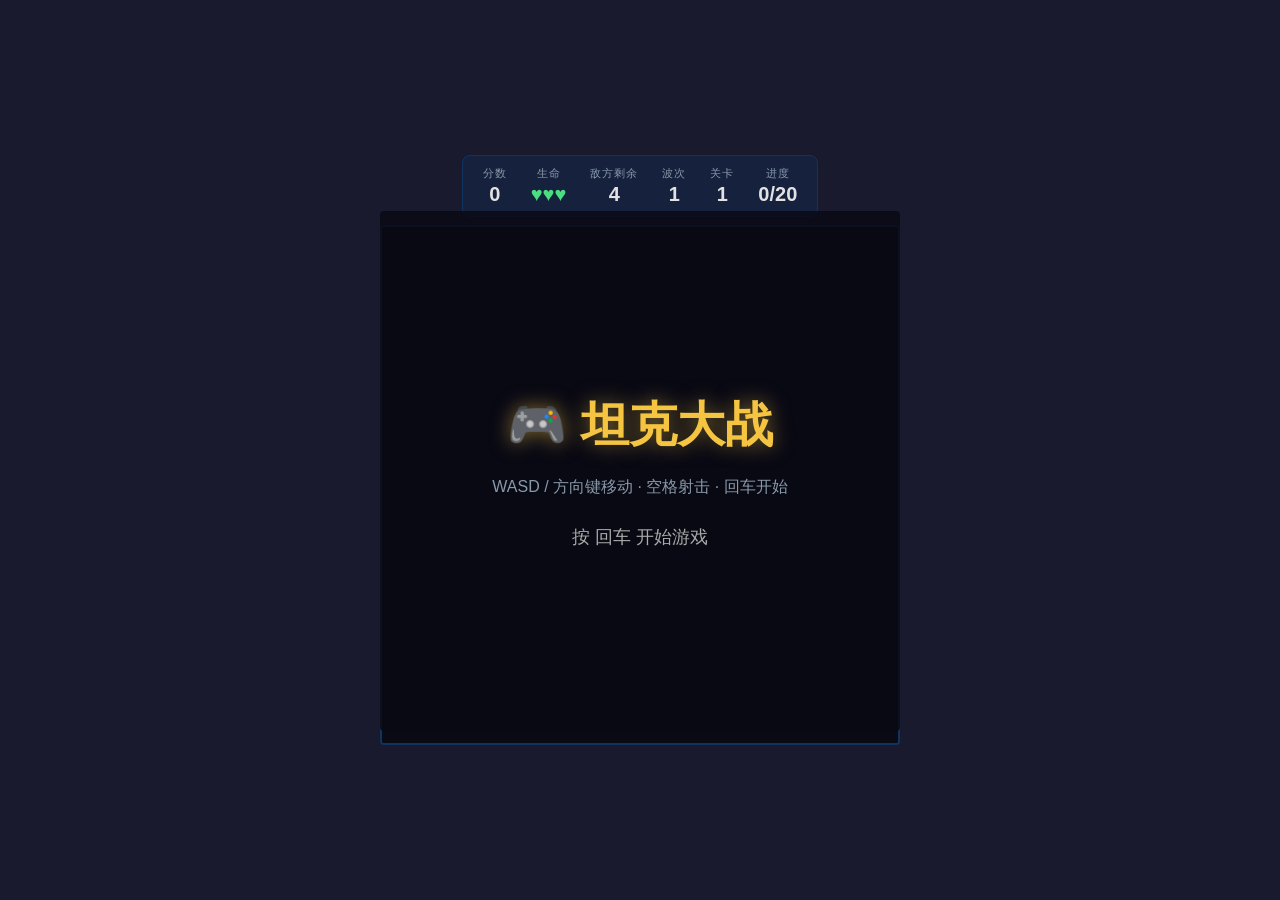
==== tank_game.html @ c36663e9 "v1.69 添加AI调试日志" ====
<!DOCTYPE html>
<html lang="zh-CN">
<head>
  <meta charset="UTF-8">
  <meta name="viewport" content="width=device-width, initial-scale=1.0">
  <title>坦克大战</title>
  <style>
/* ==================== 全局样式 ==================== */
* {
  margin: 0;
  padding: 0;
  box-sizing: border-box;
}

body {
  background: #1a1a2e;
  display: flex;
  justify-content: center;
  align-items: center;
  min-height: 100vh;
  font-family: 'Segoe UI', sans-serif;
  color: #eee;
}

#game-container {
  position: relative;
  display: flex;
  flex-direction: column;
  align-items: center;
  gap: 8px;
}

/* ==================== HUD ==================== */
#hud {
  display: flex;
  gap: 24px;
  padding: 10px 20px;
  background: #16213e;
  border-radius: 8px;
  border: 1px solid #0f3460;
}

.hud-item {
  display: flex;
  flex-direction: column;
  align-items: center;
  gap: 2px;
}

.hud-label {
  font-size: 11px;
  color: #8899aa;
  text-transform: uppercase;
  letter-spacing: 1px;
}

.hud-value {
  font-size: 20px;
  font-weight: bold;
  color: #e2e2e2;
}

.lives-green { color: #4ade80; }
.lives-red { color: #f87171; }

/* ==================== Canvas ==================== */
#gameCanvas {
  border: 2px solid #0f3460;
  border-radius: 4px;
  background: #0a0a14;
  display: block;
  width: 520px;
  height: 520px;
}

/* ==================== 覆盖层 ==================== */
.overlay {
  position: absolute;
  top: 56px; /* HUD 高度 */
  left: 0;
  width: 520px;
  height: 520px;
  display: flex;
  justify-content: center;
  align-items: center;
  background: rgba(10, 10, 20, 0.85);
  border-radius: 4px;
  z-index: 10;
}

.overlay.hidden {
  display: none;
}

.overlay-content {
  text-align: center;
}

#overlay-title {
  font-size: 48px;
  margin-bottom: 16px;
  color: #f5c542;
  text-shadow: 0 0 20px rgba(245, 197, 66, 0.5);
}

#overlay-subtitle {
  font-size: 16px;
  color: #8899aa;
  margin-bottom: 24px;
  line-height: 1.8;
}

.hint-text {
  font-size: 18px;
  color: #aaa;
  animation: blink 1s infinite;
}

@keyframes blink {
  0%, 100% { opacity: 1; }
  50% { opacity: 0.3; }
}

.kbd {
  display: inline-block;
  padding: 2px 8px;
  background: #0f3460;
  border: 1px solid #1a5276;
  border-radius: 4px;
  font-family: monospace;
  font-size: 14px;
  color: #f5c542;
}

.final-score {
  font-size: 28px;
  color: #4ade80;
  margin-top: 16px;
}

/* ==================== 移动端触控按钮 ==================== */
#touch-controls {
  display: none;  /* 默认隐藏，JS检测移动端后显示 */
  width: 100%;
  max-width: 520px;
  padding: 12px 0;
  gap: 20px;
  justify-content: space-between;
  align-items: center;
}

/* 方向键区域 */
.dpad {
  display: grid;
  grid-template-columns: repeat(3, 52px);
  grid-template-rows: repeat(3, 52px);
  gap: 4px;
}

.dpad-btn {
  width: 52px;
  height: 52px;
  background: rgba(255,255,255,0.12);
  border: 2px solid rgba(255,255,255,0.25);
  border-radius: 12px;
  color: #eee;
  font-size: 22px;
  display: flex;
  align-items: center;
  justify-content: center;
  cursor: pointer;
  user-select: none;
  -webkit-user-select: none;
  touch-action: none;
  transition: background 0.1s;
}

.dpad-btn:active, .dpad-btn.active {
  background: rgba(245,197,66,0.4);
  border-color: #f5c542;
}

.dpad-empty { visibility: hidden; }

/* 射击按钮 */
.fire-btn {
  width: 80px;
  height: 80px;
  background: rgba(239,68,68,0.3);
  border: 2px solid rgba(239,68,68,0.6);
  border-radius: 50%;
  color: #f87171;
  font-size: 16px;
  font-weight: bold;
  display: flex;
  align-items: center;
  justify-content: center;
  cursor: pointer;
  user-select: none;
  -webkit-user-select: none;
  touch-action: none;
  transition: background 0.1s;
}

.fire-btn:active, .fire-btn.active {
  background: rgba(239,68,68,0.6);
  border-color: #ef4444;
}

/* 手机端显示 */
@media (max-width: 768px), (pointer: coarse) {
  #touch-controls {
    display: flex;
  }
  #gameCanvas {
    width: 100vw;
    height: auto;
    max-height: 60vh;
  }
  .overlay {
    width: 100vw;
    height: 60vh;
    top: 56px;
  }
}

  </style>
</head>
<body>
<!DOCTYPE html>
<html lang="zh-CN">
<head>
  <meta charset="UTF-8">
  <meta name="viewport" content="width=device-width, initial-scale=1.0">
  <title>坦克大战</title>
  
</head>
<body>
  <!-- 游戏主容器 -->
  <div id="game-container">
    <!-- 顶部 HUD -->
    <div id="hud">
      <div class="hud-item">
        <span class="hud-label">分数</span>
        <span id="score-display" class="hud-value">0</span>
      </div>
      <div class="hud-item">
        <span class="hud-label">生命</span>
        <span id="lives-display" class="hud-value lives-green">♥♥♥</span>
      </div>
      <div class="hud-item">
        <span class="hud-label">敌方剩余</span>
        <span id="enemies-display" class="hud-value">4</span>
      </div>
      <div class="hud-item">
        <span class="hud-label">波次</span>
        <span id="wave-display" class="hud-value">1</span>
      </div>
      <div class="hud-item">
        <span class="hud-label">关卡</span>
        <span id="level-display" class="hud-value">1</span>
      </div>
      <div class="hud-item">
        <span class="hud-label">进度</span>
        <span id="progress-display" class="hud-value">0/20</span>
      </div>
    </div>
    <!-- Canvas 画布 -->
    <canvas id="gameCanvas" width="520" height="520"></canvas>
    <!-- 移动端触控面板 -->
    <div id="touch-controls">
      <!-- 方向键 -->
      <div class="dpad">
        <div class="dpad-empty"></div>
        <button class="dpad-btn" data-key="ArrowUp">▲</button>
        <div class="dpad-empty"></div>
        <button class="dpad-btn" data-key="ArrowLeft">◀</button>
        <div class="dpad-empty"></div>
        <button class="dpad-btn" data-key="ArrowRight">▶</button>
        <div class="dpad-empty"></div>
        <button class="dpad-btn" data-key="ArrowDown">▼</button>
        <div class="dpad-empty"></div>
      </div>
      <!-- 射击按钮 -->
      <button class="fire-btn" data-key="Space">射击</button>
    </div>
    <!-- 覆盖层：开始界面 / 游戏结束 -->
    <div id="overlay" class="overlay">
      <div id="overlay-content" class="overlay-content">
        <h1 id="overlay-title">🎮 坦克大战</h1>
        <p id="overlay-subtitle">WASD / 方向键移动 · 空格射击 · 回车开始</p>
        <p id="overlay-hint" class="hint-text">按 <kbd>回车</kbd> 开始游戏</p>
        <p id="overlay-score" class="final-score" style="display:none;"></p>
      </div>
    </div>
  </div>
  
</body>
</html>
  <script>
// ============================================================
//  坦克大战 - 核心游戏逻辑 (main.js)
//  技术栈: HTML5 Canvas + 原生 ES6+ JavaScript (无第三方依赖)
// ============================================================

// ─── 工具函数 ──────────────────────────────────────────────

/** AABB 轴对齐包围盒碰撞检测 */
function aabb(a, b) {
  return a.x < b.x + b.w && a.x + a.w > b.x &&
         a.y < b.y + b.h && a.y + a.h > b.y;
}

/** 创建矩形对象 */
function rect(x, y, w, h) {
  return { x, y, w, h };
}

/** 随机整数 [min, max] */
function randInt(min, max) {
  return Math.floor(Math.random() * (max - min + 1)) + min;
}

/** 随机方向 */
function randDir() {
  const dirs = ['up', 'down', 'left', 'right'];
  return dirs[randInt(0, dirs.length - 1)];
}

/** 格子对齐：将坐标对齐到最近的格子边界（±TILE/2 范围内） */
function snapToGrid(pos) {
  return Math.round(pos / TILE) * TILE;
}

/** 判断坦克是否已接近格子边界（允许转向） */
function isAligned(tank) {
  const margin = 8; // 像素容差
  const cx = tank.x + tank.w / 2;
  const cy = tank.y + tank.h / 2;
  const gx = snapToGrid(cx);
  const gy = snapToGrid(cy);
  return Math.abs(cx - gx) < margin && Math.abs(cy - gy) < margin;
}

/** 方向转 dx/dy */
function dirToVec(dir) {
  switch (dir) {
    case 'up':    return { dx: 0,  dy: -1 };
    case 'down':  return { dx: 0,  dy: 1  };
    case 'left':  return { dx: -1, dy: 0  };
    case 'right': return { dx: 1,  dy: 0  };
  }
}

// ─── 地图配置 ──────────────────────────────────────────────

const TILE = 40;           // 格子像素大小
const COLS = 13;            // 列数（13格）
const ROWS = 13;            // 行数（13格）
const CW = COLS * TILE;     // 520px
const CH = ROWS * TILE;     // 520px
const PLAYER_SPEED = 2;
const BULLET_SPEED = 6;
const ENEMY_SPEED = 1;

// 敌方坦克类型配置
const ENEMY_TYPES = {
  LIGHT: { name: 'light', color: '#f0f0f0', speed: ENEMY_SPEED, hp: 1, score: 100, fireRate: 1500 },
  ARMOR: { name: 'armor', color: '#a0a0a0', speed: ENEMY_SPEED * 1.5, hp: 1, score: 200, fireRate: 1500 },
  SPEED: { name: 'speed', color: '#87ceeb', speed: ENEMY_SPEED * 0.7, hp: 1, score: 300, fireRate: 1000 },
  HEAVY: { name: 'heavy', color: '#90EE90', speed: ENEMY_SPEED, hp: 4, score: 400, fireRate: 2000 },
};

// AI状态枚举
const AI_STATE = {
  PATROL: 'patrol',    // 巡逻：随机移动
  CHASE: 'CHASE',     // 追击：朝玩家移动
  SHOOT: 'shoot',      // 射击：朝向玩家开火
  STUCK: 'stuck',      // 卡住：尝试换方向
};

// 索敌距离（像素）
const DETECTION_RANGE = 250;
// 射击距离
const SHOOT_RANGE = 200;

// 地形类型
const T = {
  EMPTY: 0,   // 空地
  BRICK: 1,   // 砖墙（可破坏）
  STEEL: 2,   // 钢板（不可破坏）
  GRASS: 3,   // 草丛（遮挡显示，可通过）
  RIVER: 4,   // 河流（坦克不能通过，子弹能通过）
  ICE: 5,     // 雪地（打滑，坦克移动方向随机偏移）
  BASE: 6,    // 基地老鹰
};

// 预设关卡（13×13）
const LEVELS = [
  // Level 1 - 对称迷宫
  [
    [0,0,0,0,0,0,0,0,0,0,0,0,0],
    [0,1,1,0,1,1,0,1,1,0,1,1,0],
    [0,1,1,0,1,1,0,1,1,0,1,1,0],
    [0,0,0,0,0,0,0,0,0,0,0,0,0],
    [0,1,0,2,2,0,0,0,2,2,0,1,0],
    [0,1,0,2,2,0,0,0,2,2,0,1,0],
    [0,0,0,0,0,0,0,0,0,0,0,0,0],
    [0,1,1,0,1,1,0,1,1,0,1,1,0],
    [0,1,1,0,1,1,0,1,1,0,1,1,0],
    [0,0,0,0,0,0,0,0,0,0,0,0,0],
    [0,1,0,1,1,0,0,0,1,1,0,1,0],
    [0,1,0,1,1,1,6,1,1,1,0,1,0],
    [0,0,0,0,0,0,0,0,0,0,0,0,0],
  ],
  // Level 2 - 雪地战场
  [
    [0,0,0,0,0,0,0,0,0,0,0,0,0],
    [0,5,5,0,1,1,0,1,1,0,5,5,0],
    [0,5,5,0,1,1,0,1,1,0,5,5,0],
    [0,0,0,0,0,0,0,0,0,0,0,0,0],
    [0,1,0,2,0,1,0,1,0,2,0,1,0],
    [0,1,0,2,0,1,0,1,0,2,0,1,0],
    [0,0,0,0,0,0,0,0,0,0,0,0,0],
    [0,5,0,1,0,5,0,5,0,1,0,5,0],
    [0,5,0,1,0,5,0,5,0,1,0,5,0],
    [0,0,0,0,0,0,0,0,0,0,0,0,0],
    [0,1,1,0,1,1,0,1,1,0,1,1,0],
    [0,1,1,0,1,1,0,1,1,0,1,1,0],
    [0,0,0,0,0,0,6,0,0,0,0,0,0],
  ],
  // Level 3 - 钢铁堡垒
  [
    [0,0,0,0,0,0,0,0,0,0,0,0,0],
    [0,1,0,1,0,1,0,1,0,1,0,1,0],
    [0,1,0,1,0,1,0,1,0,1,0,1,0],
    [0,0,0,0,0,0,0,0,0,0,0,0,0],
    [0,2,0,0,0,2,0,2,0,0,0,2,0],
    [0,2,0,0,0,2,0,2,0,0,0,2,0],
    [0,0,0,0,0,0,0,0,0,0,0,0,0],
    [0,1,0,2,0,1,0,1,0,2,0,1,0],
    [0,1,0,2,0,1,0,1,0,2,0,1,0],
    [0,0,0,0,0,0,0,0,0,0,0,0,0],
    [0,2,0,0,0,2,0,2,0,0,0,2,0],
    [0,2,0,0,0,2,0,2,0,0,0,2,0],
    [0,0,0,0,0,0,6,0,0,0,0,0,0],
  ],
  // Level 4 - 冰河纵横
  [
    [0,0,0,0,0,0,0,0,0,0,0,0,0],
    [0,5,5,5,5,5,0,5,5,5,5,5,0],
    [0,5,5,5,5,5,0,5,5,5,5,5,0],
    [0,0,0,0,0,0,0,0,0,0,0,0,0],
    [0,1,0,1,0,1,0,1,0,1,0,1,0],
    [0,1,0,1,0,1,0,1,0,1,0,1,0],
    [0,0,0,0,0,0,0,0,0,0,0,0,0],
    [0,2,0,2,0,2,0,2,0,2,0,2,0],
    [0,2,0,2,0,2,0,2,0,2,0,2,0],
    [0,0,0,0,0,0,0,0,0,0,0,0,0],
    [0,5,0,5,0,5,0,5,0,5,0,5,0],
    [0,5,0,5,0,5,0,5,0,5,0,5,0],
    [0,0,0,0,0,0,6,0,0,0,0,0,0],
  ],
  // Level 5 - 混合攻防
  [
    [0,0,0,0,0,0,0,0,0,0,0,0,0],
    [0,1,1,0,1,1,0,1,1,0,1,1,0],
    [0,1,1,0,1,1,0,1,1,0,1,1,0],
    [0,0,0,0,0,0,0,0,0,0,0,0,0],
    [0,5,0,5,0,5,0,5,0,5,0,5,0],
    [0,5,0,5,0,5,0,5,0,5,0,5,0],
    [0,0,0,0,0,0,0,0,0,0,0,0,0],
    [0,2,2,0,2,2,0,2,2,0,2,2,0],
    [0,2,2,0,2,2,0,2,2,0,2,2,0],
    [0,0,0,0,0,0,0,0,0,0,0,0,0],
    [0,1,0,1,0,1,0,1,0,1,0,1,0],
    [0,1,0,1,0,1,0,1,0,1,0,1,0],
    [0,0,0,0,0,0,6,0,0,0,0,0,0],
  ],
];

/** 精英怪类型配置 */
const ELITE_TYPES = {
  COMMANDER: { name: 'commander', color: '#ff4444', speed: ENEMY_SPEED * 0.8, hp: 8, score: 1000, fireRate: 800 },
  BOSS: { name: 'boss', color: '#aa0000', speed: ENEMY_SPEED * 0.5, hp: 20, score: 5000, fireRate: 500 },
};

/** 奖励选项 */
const REWARD_OPTIONS = [
  { type: 'STAR', label: '⚡ 火力升级', desc: '子弹穿透+1' },
  { type: 'HELMET', label: '🛡️ 无敌10秒', desc: '完全免疫伤害' },
  { type: 'LIFE', label: '❤️ 额外生命', desc: '+1生命上限' },
  { type: 'SHIELD', label: '🔰 护盾20秒', desc: '受到伤害减半' },
  { type: 'BOMB', label: '💣 清屏炸弹', desc: '消灭所有敌人' },
  { type: 'SPEED', label: '🏃 速度提升', desc: '移动速度+30%' },
];

/** 加载指定关卡数据 */
function loadLevel(levelIndex) {
  const levelData = LEVELS[levelIndex % LEVELS.length];
  const data = [];
  for (let r = 0; r < ROWS; r++) {
    data[r] = [...levelData[r]]; // 深拷贝
  }
  return data;
}

// ─── 实体基类 ──────────────────────────────────────────────

class Entity {
  constructor(x, y, w, h) {
    this.x = x;
    this.y = y;
    this.w = w;
    this.h = h;
    this.active = true;
  }

  rect() { return rect(this.x, this.y, this.w, this.h); }
}

// ─── 子弹类 ────────────────────────────────────────────────

class Bullet extends Entity {
  constructor(x, y, dir, owner, power = 1) {
    super(x, y, 8, 8);
    this.dir = dir;
    this.owner = owner; // 'player' | 'enemy'
    this.power = power; // 1=普通，3=可打钢板
    this.vx = dirToVec(dir).dx * BULLET_SPEED;
    this.vy = dirToVec(dir).dy * BULLET_SPEED;
  }

  update() {
    this.x += this.vx;
    this.y += this.vy;
    // 边界检测
    if (this.x < 0 || this.x + this.w > CW ||
        this.y < 0 || this.y + this.h > CH) {
      this.active = false;
    }
  }

  draw(ctx) {
    ctx.fillStyle = this.owner === 'player' ? '#f5c542' : '#f87171';
    ctx.beginPath();
    ctx.arc(this.x + this.w / 2, this.y + this.h / 2, this.w / 2, 0, Math.PI * 2);
    ctx.fill();
  }
}

// ─── 爆炸特效 ──────────────────────────────────────────────

class Explosion extends Entity {
  constructor(x, y, isBig = false) {
    const r = isBig ? 30 : 20; // 爆炸半径
    super(x - r, y - r, r * 2, r * 2); // 以坦克中心点为中心
    this.cx = x; // 爆炸中心点
    this.cy = y;
    this.timer = 0;
    this.maxTime = isBig ? 500 : 350; // 缩短爆炸时间
    this.isBig = isBig;

    // 生成多层冲击波
    const ringCount = isBig ? 4 : 2;
    this.rings = [];
    for (let i = 0; i < ringCount; i++) {
      this.rings.push({
        delay: i * 50,
        maxRadius: isBig ? (25 + i * 12) : (15 + i * 8)
      });
    }

    // 生成碎片粒子（减少数量）
    const particleCount = isBig ? 16 : 8;
    this.particles = [];
    for (let i = 0; i < particleCount; i++) {
      const angle = (Math.PI * 2 / particleCount) * i + Math.random() * 0.5;
      const speed = (isBig ? 2 : 1.2) + Math.random() * 1.5;
      this.particles.push({
        vx: Math.cos(angle) * speed,
        vy: Math.sin(angle) * speed,
        size: (isBig ? 3 : 2) + Math.random() * 3,
        life: (isBig ? 350 : 250) + Math.random() * 150
      });
    }

    // 烟雾粒子（减少）
    this.smoke = [];
    for (let i = 0; i < (isBig ? 5 : 3); i++) {
      const angle = Math.random() * Math.PI * 2;
      this.smoke.push({
        vx: Math.cos(angle) * 0.4,
        vy: Math.sin(angle) * 0.4 - 0.2,
        size: 5 + Math.random() * 5,
        life: 400 + Math.random() * 150
      });
    }
  }

  update(dt) {
    this.timer += dt;
    if (this.timer >= this.maxTime) this.active = false;
    // 更新粒子位置
    for (const p of this.particles) {
      p.life -= dt;
      p.x = (p.x || 0) + p.vx;
      p.y = (p.y || 0) + p.vy;
      p.vx *= 0.96;
      p.vy *= 0.96;
    }
    // 更新烟雾
    for (const s of this.smoke) {
      s.life -= dt;
      s.x = (s.x || 0) + s.vx;
      s.y = (s.y || 0) + s.vy;
    }
  }

  draw(ctx) {
    const progress = this.timer / this.maxTime;
    const cx = this.cx; // 爆炸中心点
    const cy = this.cy;
    ctx.save();

    // 绘制冲击波
    for (const ring of this.rings) {
      const ringProgress = Math.max(0, (this.timer - ring.delay) / (this.maxTime * 0.6));
      if (ringProgress <= 0) continue;
      const radius = ring.maxRadius * ringProgress;
      const alpha = (1 - ringProgress) * 0.8;
      ctx.globalAlpha = alpha;
      ctx.strokeStyle = '#f5c542';
      ctx.lineWidth = 4 * (1 - ringProgress);
      ctx.shadowColor = '#f5c542';
      ctx.shadowBlur = 10;
      ctx.beginPath();
      ctx.arc(cx, cy, radius, 0, Math.PI * 2);
      ctx.stroke();
    }

    // 绘制中心火球
    const fireRadius = (this.isBig ? 20 : 14) * (1 - progress * 0.3);
    ctx.globalAlpha = 1 - progress;
    ctx.shadowColor = '#ef4444';
    ctx.shadowBlur = 15;
    ctx.fillStyle = '#f5c542';
    ctx.beginPath();
    ctx.arc(cx, cy, fireRadius, 0, Math.PI * 2);
    ctx.fill();
    ctx.fillStyle = '#ef4444';
    ctx.beginPath();
    ctx.arc(cx, cy, fireRadius * 0.7, 0, Math.PI * 2);
    ctx.fill();
    ctx.fillStyle = '#fff';
    ctx.beginPath();
    ctx.arc(cx, cy, fireRadius * 0.3, 0, Math.PI * 2);
    ctx.fill();

    // 绘制碎片粒子
    ctx.globalAlpha = 1;
    ctx.shadowBlur = 0;
    for (const p of this.particles) {
      if (p.life <= 0) continue;
      const px = cx + p.x;
      const py = cy + p.y;
      const alpha = Math.min(1, p.life / 200);
      ctx.globalAlpha = alpha;
      ctx.fillStyle = Math.random() > 0.5 ? '#f5c542' : '#ef4444';
      ctx.fillRect(px - p.size / 2, py - p.size / 2, p.size, p.size);
    }

    // 绘制烟雾
    ctx.globalAlpha = 1;
    for (const s of this.smoke) {
      if (s.life <= 0) continue;
      const sx = cx + s.x;
      const sy = cy + s.y;
      const alpha = Math.min(0.4, s.life / 400);
      ctx.globalAlpha = alpha;
      ctx.fillStyle = '#555';
      ctx.beginPath();
      ctx.arc(sx, sy, s.size, 0, Math.PI * 2);
      ctx.fill();
    }

    ctx.restore();
  }
}

// ─── 浮动文字 ──────────────────────────────────────────────

class FloatingText {
  constructor(x, y, text, color = '#f5c542') {
    this.x = x;
    this.y = y;
    this.text = text;
    this.color = color;
    this.timer = 0;
    this.maxTime = 1000; // 1秒
    this.active = true;
  }

  update(dt) {
    this.timer += dt;
    this.y -= 0.5; // 向上漂浮
    if (this.timer >= this.maxTime) this.active = false;
  }

  draw(ctx) {
    const alpha = Math.max(0, 1 - this.timer / this.maxTime);
    ctx.save();
    ctx.globalAlpha = alpha;
    ctx.fillStyle = this.color;
    ctx.font = 'bold 16px sans-serif';
    ctx.textAlign = 'center';
    ctx.fillText(this.text, this.x, this.y);
    ctx.restore();
  }
}

// ─── 道具类 ────────────────────────────────────────────────

class PowerUp extends Entity {
  constructor(x, y, kind) {
    super(x, y, 32, 32);
    this.kind = kind; // 'STAR' | 'HELMET' | 'SHOVEL' | 'BOMB' | 'TIMER' | 'LIFE'
    this.bobTimer = 0;
  }

  update(dt) {
    this.bobTimer += dt;
  }

  draw(ctx) {
    const cx = this.x + this.w / 2;
    const cy = this.y + this.h / 2 + Math.sin(this.bobTimer * 0.005) * 3;
    ctx.save();
    // 发光效果
    ctx.shadowColor = '#f5c542';
    ctx.shadowBlur = 10;
    // 背景圆
    ctx.fillStyle = '#1a1a2e';
    ctx.beginPath();
    ctx.arc(cx, cy, 16, 0, Math.PI * 2);
    ctx.fill();
    // 图标
    ctx.font = '20px serif';
    ctx.textAlign = 'center';
    ctx.textBaseline = 'middle';
    const icons = { STAR: '⭐', HELMET: '🛡️', SHOVEL: '🔧', BOMB: '💣', TIMER: '⏱️', LIFE: '♥️' };
    ctx.fillText(icons[this.kind] || '?', cx, cy);
    ctx.restore();
  }
}

// ─── 坦克基类 ──────────────────────────────────────────────

class Tank extends Entity {
  constructor(x, y, dir, color) {
    super(x, y, 36, 36);
    this.dir = dir;
    this.color = color;
    this.speed = PLAYER_SPEED;
    this.bulletCooldown = 0;
    this.fireRate = 400; // ms，每0.4秒可发射一次
    // 复活闪烁动画
    this.respawnAnim = 0;    // 动画计时器
    this.isRespawning = false; // 是否处于复活状态
    // 血条
    this.maxHp = 1;
    this.hp = 1;
  }

  /** 开始复活动画 */
  startRespawnAnim(duration = 800) {
    this.isRespawning = true;
    this.respawnAnim = 0;
    this.respawnDuration = duration;
  }

  move(dx, dy, mapSolids = [], otherTanks = []) {
    const prevX = this.x;
    const prevY = this.y;

    // 1. 边界限制
    const clampedX = Math.max(0, Math.min(prevX + dx, CW - this.w));
    const clampedY = Math.max(0, Math.min(prevY + dy, CH - this.h));

    // 2. 分轴独立检测碰撞，允许沿墙滑动
    // 先尝试移动X轴
    const testRectX = { x: clampedX, y: prevY, w: this.w, h: this.h };
    const hitWallX = mapSolids.some(s => aabb(testRectX, s));
    let finalX = hitWallX ? prevX : clampedX;

    // 再尝试移动Y轴（使用已确定的finalX）
    const testRectY = { x: finalX, y: clampedY, w: this.w, h: this.h };
    const hitWallY = mapSolids.some(s => aabb(testRectY, s));
    let finalY = hitWallY ? prevY : clampedY;

    // 3. 坦克间碰撞（分轴独立）
    for (const t of otherTanks) {
      if (t === this || !t.active) continue;
      const tr = t.rect();
      // X轴碰撞
      const testTX = { x: clampedX, y: prevY, w: this.w, h: this.h };
      if (aabb(testTX, tr)) finalX = prevX;
      // Y轴碰撞
      const testTY = { x: finalX, y: clampedY, w: this.w, h: this.h };
      if (aabb(testTY, tr)) finalY = prevY;
    }

    this.x = finalX;
    this.y = finalY;
  }

  /**
   * 发射子弹
   * @param {number} power - 子弹穿透力（1=普通，>=3=可破钢板）
   * @returns {Bullet|null} 子弹对象或null（冷却中）
   */
  shoot(power = 1) {
    if (this.bulletCooldown > 0) return null;
    this.bulletCooldown = this.fireRate;
    const vec = dirToVec(this.dir);
    const bx = this.x + this.w / 2 - 4;
    const by = this.y + this.h / 2 - 4;
    // 子弹从炮口偏移处生成
    return new Bullet(bx + vec.dx * 22, by + vec.dy * 22, this.dir, this instanceof PlayerTank ? 'player' : 'enemy', power);
  }

  /**
   * 绘制2.5D风格坦克
   * 使用渐变、阴影和侧面板营造立体感
   */
  draw(ctx) {
    const cx = this.x + this.w / 2;
    const cy = this.y + this.h / 2;

    ctx.save();
    ctx.translate(cx, cy);

    // 复活闪烁效果 - 黑白交替闪烁
    if (this.isRespawning && this.respawnAnim < this.respawnDuration) {
      this.respawnAnim += 16; // 每帧约16ms
      const flashPhase = Math.sin(this.respawnAnim * 0.02);
      // 闪烁时覆盖白色/透明层
      ctx.fillStyle = flashPhase > 0 ? 'rgba(255,255,255,0.8)' : 'rgba(255,255,255,0.3)';
      ctx.beginPath();
      ctx.arc(0, 0, 22, 0, Math.PI * 2);
      ctx.fill();
    }

    // 闪烁红光坦克效果（第4、11、18辆）
    if (this.isFlashing) {
      const flash = Math.sin(Date.now() * 0.01) > 0;
      if (flash) {
        ctx.fillStyle = 'rgba(255, 0, 0, 0.5)';
        ctx.beginPath();
        ctx.arc(0, 0, 22, 0, Math.PI * 2);
        ctx.fill();
      }
    }

    // ── 阴影（地面投影，增强2.5D感）──────────────────────
    ctx.save();
    ctx.translate(4, 6); // 阴影偏移
    ctx.fillStyle = 'rgba(0,0,0,0.35)';
    ctx.fillRect(-this.w / 2, -this.h / 2, this.w, this.h);
    ctx.restore();

    // ── 旋转画布对齐行进方向 ──────────────────────────────
    const angle = { up: 0, down: Math.PI, left: -Math.PI / 2, right: Math.PI / 2 }[this.dir];
    ctx.rotate(angle);

    // ── 履带（左侧，深灰色带凹槽纹理）─────────────────────
    const trackGrad = ctx.createLinearGradient(-this.w / 2, 0, -this.w / 2 + 8, 0);
    trackGrad.addColorStop(0, '#333');
    trackGrad.addColorStop(0.5, '#555');
    trackGrad.addColorStop(1, '#333');
    ctx.fillStyle = trackGrad;
    ctx.fillRect(-this.w / 2, -this.h / 2, 8, this.h);
    // 履带纹路
    ctx.strokeStyle = '#222';
    ctx.lineWidth = 1;
    for (let i = -this.h / 2; i < this.h / 2; i += 6) {
      ctx.beginPath();
      ctx.moveTo(-this.w / 2, i);
      ctx.lineTo(-this.w / 2 + 8, i);
      ctx.stroke();
    }

    // 右侧履带
    ctx.fillStyle = trackGrad;
    ctx.fillRect(this.w / 2 - 8, -this.h / 2, 8, this.h);
    for (let i = -this.h / 2; i < this.h / 2; i += 6) {
      ctx.beginPath();
      ctx.moveTo(this.w / 2 - 8, i);
      ctx.lineTo(this.w / 2, i);
      ctx.stroke();
    }

    // ── 车身主体（带渐变立体效果）─────────────────────────
    const bodyGrad = ctx.createLinearGradient(-this.w / 2 + 4, 0, this.w / 2 - 4, 0);
    bodyGrad.addColorStop(0, this._darken(this.color, 0.6));
    bodyGrad.addColorStop(0.3, this.color);
    bodyGrad.addColorStop(0.7, this.color);
    bodyGrad.addColorStop(1, this._darken(this.color, 0.7));
    ctx.fillStyle = bodyGrad;
    ctx.fillRect(-this.w / 2 + 4, -this.h / 2 + 4, this.w - 8, this.h - 8);

    // 车身边缘高光（顶部）
    ctx.strokeStyle = this._lighten(this.color, 1.4);
    ctx.lineWidth = 1;
    ctx.strokeRect(-this.w / 2 + 5, -this.h / 2 + 5, this.w - 10, 3);

    // ── 炮塔（圆形，带渐变球面感）─────────────────────────
    const turretGrad = ctx.createRadialGradient(-3, -3, 1, 0, 0, 10);
    turretGrad.addColorStop(0, this._lighten(this.color, 1.3));
    turretGrad.addColorStop(0.6, this.color);
    turretGrad.addColorStop(1, this._darken(this.color, 0.6));
    ctx.fillStyle = turretGrad;
    ctx.beginPath();
    ctx.arc(0, 0, 10, 0, Math.PI * 2);
    ctx.fill();
    // 炮塔边缘
    ctx.strokeStyle = this._darken(this.color, 0.5);
    ctx.lineWidth = 1;
    ctx.stroke();

    // ── 炮管（圆柱形渐变，朝向行进方向）───────────────────
    const barrelLen = 20;
    const barrelGrad = ctx.createLinearGradient(0, -3, 0, 3);
    barrelGrad.addColorStop(0, '#999');
    barrelGrad.addColorStop(0.4, '#ccc');
    barrelGrad.addColorStop(1, '#777');
    ctx.fillStyle = barrelGrad;
    ctx.fillRect(-3, -this.h / 2 - 2, 6, barrelLen);
    // 炮口制退器
    ctx.fillStyle = '#666';
    ctx.fillRect(-4, -this.h / 2 - 2, 8, 4);

    ctx.restore();

    // 绘制血条（非玩家坦克显示HP）
    if (this.maxHp > 1) {
      const barWidth = this.w;
      const barHeight = 4;
      const barX = this.x;
      const barY = this.y - 8;
      const hpPercent = this.hp / this.maxHp;

      // 背景
      ctx.fillStyle = 'rgba(0,0,0,0.5)';
      ctx.fillRect(barX, barY, barWidth, barHeight);
      // HP
      ctx.fillStyle = hpPercent > 0.5 ? '#4ade80' : hpPercent > 0.25 ? '#f59e0b' : '#ef4444';
      ctx.fillRect(barX, barY, barWidth * hpPercent, barHeight);
      // 边框
      ctx.strokeStyle = '#333';
      ctx.lineWidth = 1;
      ctx.strokeRect(barX, barY, barWidth, barHeight);
    }
  }

  /** 加深颜色（用于阴影侧） */
  _darken(hex, factor) {
    const r = Math.max(0, Math.round(parseInt(hex.slice(1, 3), 16) * factor));
    const g = Math.max(0, Math.round(parseInt(hex.slice(3, 5), 16) * factor));
    const b = Math.max(0, Math.round(parseInt(hex.slice(5, 7), 16) * factor));
    return `rgb(${r},${g},${b})`;
  }

  /** 提亮颜色（用于高光） */
  _lighten(hex, factor) {
    const r = Math.min(255, Math.round(parseInt(hex.slice(1, 3), 16) * factor));
    const g = Math.min(255, Math.round(parseInt(hex.slice(3, 5), 16) * factor));
    const b = Math.min(255, Math.round(parseInt(hex.slice(5, 7), 16) * factor));
    return `rgb(${r},${g},${b})`;
  }
}

// ─── 玩家坦克 ──────────────────────────────────────────────

class PlayerTank extends Tank {
  constructor(x, y) {
    super(x, y, 'up', '#4ade80');
    this.lives = 3;
    this.fireLevel = 0; // 火力等级 0-3（rename from level to avoid conflict with Game.level）
    this.invincible = false;
    this.invincibleTime = 0;
    this.shielded = false; // 铲子护盾
    this.shieldTime = 0;
    this.frozen = false; // 被秒表冻结
    this.frozenTime = 0;
  }

  /**
   * 更新玩家状态
   * @param {Object} keys - 键盘状态
   * @param {GameMap} gameMap - 地图对象（含所有瓦片类型）
   * @returns {Bullet|null} 发射的子弹
   */
  update(keys, gameMap, otherTanks = []) {
    let dx = 0, dy = 0;
    // 构建固墙体列表（用于对齐检查和碰撞检测）
    const mapSolids = [...gameMap.bricks, ...gameMap.steels, ...gameMap.rivers, gameMap.base].filter(Boolean);

    // 格子对齐：切换方向轴时自动吸附到最近的格子线
    const wantsVertical = keys['ArrowUp'] || keys['KeyW'] || keys['ArrowDown'] || keys['KeyS'];
    const wantsHorizontal = keys['ArrowLeft'] || keys['KeyA'] || keys['ArrowRight'] || keys['KeyD'];
    const isVerticalDir = this.dir === 'up' || this.dir === 'down';
    const isHorizontalDir = this.dir === 'left' || this.dir === 'right';
    const needAlign = (wantsVertical && isHorizontalDir) || (wantsHorizontal && isVerticalDir);

    if (needAlign) {
      // 切换方向轴时，自动吸附到最近的格子线
      // 只要距离格子线小于半个格子（20px）就吸附
      const snapDist = TILE / 2;
      const cx = Math.round((this.x + this.w / 2) / TILE) * TILE - this.w / 2;
      const cy = Math.round((this.y + this.h / 2) / TILE) * TILE - this.h / 2;
      // 对齐检测：用更小的容差（10px），避免在敌人中间反复抽搐
      const alignTolerance = 10;
      if (isVerticalDir && Math.abs(this.x - cx) < alignTolerance) {
        const testRect = { x: cx, y: this.y, w: this.w, h: this.h };
        if (!mapSolids.some(s => aabb(testRect, s))) this.x = cx;
      }
      if (isHorizontalDir && Math.abs(this.y - cy) < alignTolerance) {
        const testRect = { x: this.x, y: cy, w: this.w, h: this.h };
        if (!mapSolids.some(s => aabb(testRect, s))) this.y = cy;
      }
    }

    if (keys['ArrowUp'] || keys['KeyW']) { dy = -this.speed; this.dir = 'up'; }
    if (keys['ArrowDown'] || keys['KeyS']) { dy = this.speed; this.dir = 'down'; }
    if (keys['ArrowLeft'] || keys['KeyA']) { dx = -this.speed; this.dir = 'left'; }
    if (keys['ArrowRight'] || keys['KeyD']) { dx = this.speed; this.dir = 'right'; }
    // 传入真实的地图碰撞体（砖块+钢板+河流）和其他坦克，以及雪地
    if (dx !== 0 || dy !== 0) {
      // 统一固墙体列表（砖块+钢板+河流+基地）
      const solids = [...gameMap.bricks, ...gameMap.steels, ...gameMap.rivers, gameMap.base].filter(Boolean);
      this.move(dx, dy, solids, otherTanks);
    }
    // 无敌时间递减
    if (this.invincible) {
      this.invincibleTime -= 16;
      if (this.invincibleTime <= 0) this.invincible = false;
    }

    // 护盾时间递减（铲子道具）
    if (this.shielded) {
      this.shieldTime -= 16;
      if (this.shieldTime <= 0) this.shielded = false;
    }

    // 射击（同屏弹数限制：1级1发，3级2发）
    if (keys['Space']) {
      const maxBullets = this.fireLevel >= 2 ? 2 : 1;
      const playerBullets = this.bullets ? this.bullets.filter(b => b.owner === 'player' && b.active).length : 0;
      if (playerBullets < maxBullets) {
        return this.shoot(this.fireLevel + 1);
      }
    }
    return null;
  }

  takeDamage() {
    if (this.invincible || this.shielded) return;
    this.lives--;
    if (this.lives <= 0) this.active = false;
    else {
      this.invincible = true;
      this.invincibleTime = 2000;
    }
  }

  /** 火力升级 */
  upgrade() {
    this.fireLevel = Math.min(this.fireLevel + 1, 3);
  }
}

// ─── 敌方坦克 ──────────────────────────────────────────────

class EnemyTank extends Tank {
  constructor(x, y, type = 'LIGHT', isElite = false) {
    const config = ENEMY_TYPES[type] || ENEMY_TYPES.LIGHT;
    super(x, y, 'down', config.color);
    this.type = type;
    this.speed = config.speed;
    this.hp = config.hp;
    this.maxHp = config.hp;
    this.scoreValue = config.score;
    this.aiTimer = 0;
    this.aiInterval = 1500; // ms 换方向间隔
    this.currentDir = 'down';
    this.fireRate = config.fireRate;
    this.state = AI_STATE.PATROL;
    this.stateTimer = 0;
    this.stuckCounter = 0;
    this.lastX = x;
    this.lastY = y;
    this.frozen = false;
    this.frozenTime = 0;
    this.isFlashing = isElite; // P4 - 精英怪标记

    // P4 - 精英怪增强属性
    if (isElite) {
      this.hp *= 2; // 精英怪HP翻倍
      this.maxHp = this.hp;
      this.scoreValue *= 2; // 精英怪分数翻倍
    }
  }

  takeDamage() {
    this.hp--;
    if (this.hp <= 0) {
      this.active = false;
    } else {
      // 重型坦克血量变化颜色
      if (this.type === 'HEAVY') {
        const colors = ['#90EE90', '#FFA500', '#FFD700', '#FFFFFF'];
        this.color = colors[4 - this.hp] || this.color;
      }
    }
  }

  /** 冻结敌人 */
  freeze(duration) {
    this.frozen = true;
    this.frozenTime = duration;
  }

  /** 计算到目标的曼哈顿距离 */
  _manhattanDist(targetX, targetY) {
    return Math.abs(this.x - targetX) + Math.abs(this.y - targetY);
  }

  /** 获取朝向目标的dx/dy */
  _dirToTarget(tx, ty) {
    const dx = tx - this.x;
    const dy = ty - this.y;
    if (Math.abs(dx) > Math.abs(dy)) {
      return dx > 0 ? 'right' : 'left';
    }
    return dy > 0 ? 'down' : 'up';
  }

  /** 测试方向是否可行 */
  _canMove(dir, solids, otherTanks) {
    const vec = dirToVec(dir);
    const nx = this.x + vec.dx * this.speed;
    const ny = this.y + vec.dy * this.speed;
    const tx = Math.max(0, Math.min(nx, CW - this.w));
    const ty = Math.max(0, Math.min(ny, CH - this.h));
    const tr = { x: tx, y: ty, w: this.w, h: this.h };
    const hitWall = solids.some(s => aabb(tr, s));
    const hitTank = otherTanks.some(t => t !== this && t.active && aabb(tr, t.rect()));
    return !hitWall && !hitTank;
  }

  /** 获取可行方向列表 */
  _getValidDirs(solids, otherTanks) {
    return ['up', 'down', 'left', 'right'].filter(d => this._canMove(d, solids, otherTanks));
  }

  /** 更新AI状态 */
  _updateAI(player, gameMap, otherTanks) {
    const solids = [...gameMap.bricks, ...gameMap.steels, ...gameMap.rivers, gameMap.base].filter(Boolean);
    const distToPlayer = this._manhattanDist(player.x + player.w/2, player.y + player.h/2);
    const inRange = distToPlayer < DETECTION_RANGE;
    const canShoot = distToPlayer < SHOOT_RANGE;

    // 更新状态计时器
    this.stateTimer += 16;

    // 计算相对位置
    const playerCX = player.x + player.w/2;
    const playerCY = player.y + player.h/2;
    const myCX = this.x + this.w/2;
    const myCY = this.y + this.h/2;
    const dx = playerCX - myCX;
    const dy = playerCY - myCY;

    // 获取当前可行方向
    const currentValidDirs = this._getValidDirs(solids, otherTanks);

    // 调试：每帧打印敌人位置和可行方向
    if (Math.random() < 0.1) {
      console.log(`[Enemy ${this.type}] pos=(${this.x},${this.y}), dir=${this.currentDir}, valid=[${currentValidDirs.join(',')}], state=${this.state}, dist=${distToPlayer.toFixed(0)}`);
    }

    switch (this.state) {
      case AI_STATE.PATROL:
        // 检测到玩家则切换追击
        if (inRange) {
          this.state = AI_STATE.CHASE;
          this.stateTimer = 0;
        }
        // 巡逻时更多样化：有时横向移动包抄
        if (this.stateTimer >= this.aiInterval) {
          this.stateTimer = 0;
          const patrolDirs = this._getValidDirs(solids, otherTanks);
          if (patrolDirs.length > 0) {
            // 根据相对位置决定策略
            if (Math.abs(dx) > Math.abs(dy)) {
              // 玩家在水平方向，优先左右移动
              const sideDirs = patrolDirs.filter(d => d === 'left' || d === 'right');
              this.currentDir = sideDirs.length > 0 && Math.random() < 0.8
                ? sideDirs[Math.floor(Math.random() * sideDirs.length)]
                : patrolDirs[Math.floor(Math.random() * patrolDirs.length)];
            } else {
              // 玩家在下放，有一定概率横向移动
              this.currentDir = patrolDirs[Math.floor(Math.random() * patrolDirs.length)];
            }
          }
        }
        break;

      case AI_STATE.CHASE:
        const validDirs = this._getValidDirs(solids, otherTanks);
        if (validDirs.length === 0) break;

        // 计算理想位置：保持适当距离，不要直接撞到玩家
        const idealDist = SHOOT_RANGE * 0.8;
        const shouldRetreat = distToPlayer < idealDist * 0.5;
        const shouldApproach = distToPlayer > idealDist * 1.5;

        // 调试日志
        if (Math.random() < 0.05) {
          console.log(`[Enemy] state=${this.state}, dist=${distToPlayer.toFixed(0)}, validDirs=[${validDirs.join(',')}], targetDir=${targetDir}`);
        }

        if (shouldRetreat) {
          // 后退：选择远离玩家的方向
          const retreatDirs = validDirs.filter(d => {
            const v = dirToVec(d);
            const nx = myCX + v.dx * 40;
            const ny = myCY + v.dy * 40;
            return Math.hypot(nx - playerCX, ny - playerCY) > distToPlayer;
          });
          this.currentDir = retreatDirs.length > 0
            ? retreatDirs[Math.floor(Math.random() * retreatDirs.length)]
            : validDirs[Math.floor(Math.random() * validDirs.length)];
        } else if (shouldApproach) {
          // 接近：优先选择能缩短距离的方向，包括横向包抄
          const approachDirs = validDirs.filter(d => {
            const v = dirToVec(d);
            const nx = myCX + v.dx * 40;
            const ny = myCY + v.dy * 40;
            return Math.hypot(nx - playerCX, ny - playerCY) < distToPlayer;
          });
          this.currentDir = approachDirs.length > 0
            ? approachDirs[Math.floor(Math.random() * approachDirs.length)]
            : validDirs[Math.floor(Math.random() * validDirs.length)];
        } else {
          // 保持距离：根据相对位置选择移动策略
          if (Math.abs(dx) > Math.abs(dy) * 1.5) {
            // 玩家在水平方向较远，优先左右移动
            const sideDirs = validDirs.filter(d => d === 'left' || d === 'right');
            this.currentDir = sideDirs.length > 0
              ? sideDirs[Math.floor(Math.random() * sideDirs.length)]
              : validDirs[Math.floor(Math.random() * validDirs.length)];
          } else if (Math.abs(dy) > Math.abs(dx) * 1.5) {
            // 玩家在垂直方向（上或下），根据距离决定
            if (dy > 0) {
              // 玩家在下，优先向下但也可以侧移
              const downApproach = validDirs.filter(d => d === 'down' || d === 'left' || d === 'right');
              this.currentDir = downApproach[Math.floor(Math.random() * downApproach.length)];
            } else {
              // 玩家在上，这是撤退情况
              const retreatDirs = validDirs.filter(d => d === 'up' || d === 'left' || d === 'right');
              this.currentDir = retreatDirs[Math.floor(Math.random() * retreatDirs.length)];
            }
          } else {
            // 对角线方向，混合策略
            this.currentDir = validDirs[Math.floor(Math.random() * validDirs.length)];
          }
        }

        // 进入射击范围则切换射击状态
        if (canShoot) {
          this.state = AI_STATE.SHOOT;
          this.stateTimer = 0;
        }
        break;

      case AI_STATE.SHOOT:
        // 射击时保持位置或侧移，不要直线冲锋
        const shootDirs = validDirs.filter(d => {
          const v = dirToVec(d);
          // 优先侧向移动
          return d === 'left' || d === 'right';
        });
        this.currentDir = shootDirs.length > 0 && Math.random() < 0.7
          ? shootDirs[Math.floor(Math.random() * shootDirs.length)]
          : validDirs[Math.floor(Math.random() * validDirs.length)];

        // 如果玩家太远，退回追击
        if (!inRange) {
          this.state = AI_STATE.CHASE;
          this.stateTimer = 0;
        }
        break;

      case AI_STATE.STUCK:
        const stuckDirs = this._getValidDirs(solids, otherTanks);
        if (stuckDirs.length > 0) {
          // 优先选择远离当前位置的方向
          this.currentDir = stuckDirs[Math.floor(Math.random() * stuckDirs.length)];
          this.state = AI_STATE.CHASE;
          this.stateTimer = 0;
        }
        break;
    }

    // 检测是否卡住
    const moved = Math.abs(this.x - this.lastX) > 0.1 || Math.abs(this.y - this.lastY) > 0.1;
    if (!moved) {
      this.stuckCounter++;
      if (this.stuckCounter > 30) {
        this.state = AI_STATE.STUCK;
        this.stateTimer = 0;
      }
    } else {
      this.stuckCounter = 0;
    }
    this.lastX = this.x;
    this.lastY = this.y;
  }

  update(dt, gameMap, otherTanks = []) {
    // 检查是否被冻结
    if (this.frozen) {
      this.frozenTime -= dt;
      if (this.frozenTime <= 0) {
        this.frozen = false;
      }
      return null;
    }

    this.aiTimer += dt;
    if (this.bulletCooldown > 0) this.bulletCooldown -= dt;

    // 更新AI状态
    if (gameMap && gameMap.player) {
      this._updateAI(gameMap.player, gameMap, otherTanks);
    }

    // 移动
    const vec = dirToVec(this.currentDir);
    this.dir = this.currentDir;
    const solids = [...gameMap.bricks, ...gameMap.steels, ...gameMap.rivers, gameMap.base].filter(Boolean);
    this.move(vec.dx * this.speed, vec.dy * this.speed, solids, otherTanks);

    // 射击逻辑
    if (gameMap && gameMap.player) {
      const distToPlayer = this._manhattanDist(
        gameMap.player.x + gameMap.player.w/2,
        gameMap.player.y + gameMap.player.h/2
      );
      // 在射击范围内或正对玩家时射击
      if (distToPlayer < SHOOT_RANGE && this.bulletCooldown <= 0) {
        // 检查是否正对玩家
        const dirToPlayer = this._dirToTarget(
          gameMap.player.x + gameMap.player.w/2,
          gameMap.player.y + gameMap.player.h/2
        );
        if (dirToPlayer === this.currentDir || Math.random() < 0.3) {
          return this.shoot(1);
        }
      }
    } else if (Math.random() < 0.02) {
      return this.shoot(1);
    }
    return null;
  }
}

// ─── 地图类 ────────────────────────────────────────────────

class GameMap {
  constructor(levelIndex = 0) {
    this.tileW = TILE;
    this.tileH = TILE;
    this.data = loadLevel(levelIndex); // 加载关卡数据
    this.bricks = [];  // 可破坏砖块
    this.steels = [];  // 钢板
    this.grass = [];   // 草丛（遮挡）
    this.rivers = [];  // 河流（坦克不能通过）
    this.base = null;  // 基地
    this._parse();
  }

  _parse() {
    this.bricks = [];
    this.steels = [];
    this.grass = [];
    this.rivers = [];
    this.ices = [];  // 雪地瓦片
    this.base = null;  // 基地
    console.log('[Map] Parsing level, ROWS=', ROWS, 'COLS=', COLS, 'data.length=', this.data.length);
    for (let r = 0; r < ROWS; r++) {
      if (!this.data[r]) {
        console.warn('[Map] WARNING: Row', r, 'is undefined!');
        continue;
      }
      for (let c = 0; c < COLS; c++) {
        const type = this.data[r][c];
        const x = c * TILE;
        const y = r * TILE;
        if (type === T.BRICK) this.bricks.push(rect(x, y, TILE, TILE));
        else if (type === T.STEEL) this.steels.push(rect(x, y, TILE, TILE));
        else if (type === T.GRASS) this.grass.push(rect(x, y, TILE, TILE));
        else if (type === T.RIVER) this.rivers.push(rect(x, y, TILE, TILE));
        else if (type === T.ICE) this.ices.push(rect(x, y, TILE, TILE));
        else if (type === T.BASE) this.base = rect(x, y, TILE, TILE);  // 解析基地
      }
    }
    console.log('[Map] Parsed: bricks=', this.bricks.length, 'steels=', this.steels.length, 'base=', !!this.base);
  }

  // 碰撞检测用（砖块+钢板+基地）
  getSolidRects() {
    return [...this.bricks, ...this.steels, this.base].filter(Boolean);
  }

  // 检查子弹碰撞，返回被破坏的瓦片信息（支持穿透力）
  checkBulletHit(bulletRect, owner, power = 1) {
    // 打砖块
    for (let i = this.bricks.length - 1; i >= 0; i--) {
      if (aabb(bulletRect, this.bricks[i])) {
        this.bricks.splice(i, 1); // 移除砖块
        const c = Math.floor((bulletRect.x + bulletRect.w / 2) / TILE);
        const r = Math.floor((bulletRect.y + bulletRect.h / 2) / TILE);
        if (this.data[r] && this.data[r][c] === T.BRICK) this.data[r][c] = T.EMPTY;
        return { type: 'brick', x: bulletRect.x, y: bulletRect.y };
      }
    }
    // 打钢板（需要power>=3才能破坏）
    for (let i = this.steels.length - 1; i >= 0; i--) {
      if (aabb(bulletRect, this.steels[i])) {
        if (power >= 3) {
          this.steels.splice(i, 1);
          const c = Math.floor((bulletRect.x + bulletRect.w / 2) / TILE);
          const r = Math.floor((bulletRect.y + bulletRect.h / 2) / TILE);
          if (this.data[r]) this.data[r][c] = T.EMPTY;
        }
        return { type: 'steel' };
      }
    }
    // 打基地
    if (this.base && aabb(bulletRect, this.base)) {
      return { type: 'base' };
    }
    return null;
  }

  /** 绘制草丛（遮挡层，在实体之后绘制） */
  drawGrass(ctx) {
    for (const g of this.grass) {
      ctx.fillStyle = 'rgba(34, 197, 94, 0.7)';
      // 草叶形状
      for (let i = 0; i < 5; i++) {
        const gx = g.x + 4 + i * 7;
        const gy = g.y + g.h - 8;
        ctx.beginPath();
        ctx.moveTo(gx, gy);
        ctx.lineTo(gx + 3, gy - 12);
        ctx.lineTo(gx + 6, gy);
        ctx.fill();
      }
    }
  }

  draw(ctx) {
    // 砖块（2.5D风格：侧面阴影+顶部高光）
    for (const b of this.bricks) {
      // 侧面（右侧+底部）营造厚度
      ctx.fillStyle = '#6b3010';
      ctx.fillRect(b.x + 1, b.y + b.h - 4, b.w - 2, 4);
      ctx.fillRect(b.x + b.w - 4, b.y + 1, 4, b.h - 4);
      // 正面
      ctx.fillStyle = '#a0522d';
      ctx.fillRect(b.x + 1, b.y + 1, b.w - 2, b.h - 4);
      // 顶部高光
      ctx.fillStyle = '#c47a4a';
      ctx.fillRect(b.x + 1, b.y + 1, b.w - 2, 3);
      // 砖缝纹理
      ctx.strokeStyle = '#8b4513';
      ctx.lineWidth = 1;
      ctx.strokeRect(b.x + 2, b.y + 2, b.w - 4, b.h / 2 - 2);
      ctx.strokeRect(b.x + 2, b.y + b.h / 2, b.w - 4, b.h / 2 - 2);
      ctx.beginPath();
      ctx.moveTo(b.x + b.w / 2, b.y + 2);
      ctx.lineTo(b.x + b.w / 2, b.y + b.h / 2 - 2);
      ctx.stroke();
    }
    // 钢板（金属质感：垂直渐变+铆钉）
    for (const s of this.steels) {
      const grad = ctx.createLinearGradient(s.x, s.y, s.x, s.y + s.h);
      grad.addColorStop(0, '#d0d0d0');
      grad.addColorStop(0.5, '#a0a0a0');
      grad.addColorStop(1, '#808080');
      ctx.fillStyle = grad;
      ctx.fillRect(s.x, s.y, s.w, s.h);
      // 铆钉
      ctx.fillStyle = '#bbb';
      ctx.beginPath();
      ctx.arc(s.x + 5, s.y + 5, 2, 0, Math.PI * 2);
      ctx.arc(s.x + s.w - 5, s.y + 5, 2, 0, Math.PI * 2);
      ctx.arc(s.x + 5, s.y + s.h - 5, 2, 0, Math.PI * 2);
      ctx.arc(s.x + s.w - 5, s.y + s.h - 5, 2, 0, Math.PI * 2);
      ctx.fill();
      // 边框
      ctx.strokeStyle = '#999';
      ctx.lineWidth = 1;
      ctx.strokeRect(s.x + 1, s.y + 1, s.w - 2, s.h - 2);
    }
    // 基地（2.5D风格：阴影底座+渐变蓝色）
    if (this.base) {
      // 底座阴影
      ctx.fillStyle = 'rgba(0,0,0,0.4)';
      ctx.fillRect(this.base.x + 3, this.base.y + 3, this.base.w, this.base.h);
      // 底座渐变
      const baseGrad = ctx.createLinearGradient(this.base.x, this.base.y, this.base.x, this.base.y + this.base.h);
      baseGrad.addColorStop(0, '#60a5fa');
      baseGrad.addColorStop(1, '#1d4ed8');
      ctx.fillStyle = baseGrad;
      ctx.fillRect(this.base.x, this.base.y, this.base.w, this.base.h);
      // 边框
      ctx.strokeStyle = '#93c5fd';
      ctx.lineWidth = 2;
      ctx.strokeRect(this.base.x + 1, this.base.y + 1, this.base.w - 2, this.base.h - 2);
      // 鹰图标
      ctx.fillStyle = '#f5c542';
      ctx.font = '22px serif';
      ctx.textAlign = 'center';
      ctx.textBaseline = 'middle';
      ctx.fillText('🦅', this.base.x + this.base.w / 2, this.base.y + this.base.h / 2 + 1);
    }
    // 雪地（冰面纹理）
    for (const ic of this.ices) {
      ctx.fillStyle = '#d0e8ff';
      ctx.fillRect(ic.x, ic.y, ic.w, ic.h);
      // 冰面裂纹
      ctx.strokeStyle = '#a8d8ea';
      ctx.lineWidth = 1;
      ctx.beginPath();
      ctx.moveTo(ic.x + ic.w * 0.3, ic.y);
      ctx.lineTo(ic.x + ic.w * 0.5, ic.y + ic.h * 0.5);
      ctx.lineTo(ic.x + ic.w * 0.7, ic.y + ic.h);
      ctx.stroke();
      ctx.beginPath();
      ctx.moveTo(ic.x, ic.y + ic.h * 0.3);
      ctx.lineTo(ic.x + ic.w * 0.4, ic.y + ic.h * 0.6);
      ctx.stroke();
    }
  }
}

// ─── 游戏主类 ──────────────────────────────────────────────

class Game {
  constructor() {
    console.log('[Game] Constructor starting...');
    this.canvas = document.getElementById('gameCanvas');
    console.log('[Game] Canvas element:', this.canvas);
    this.ctx = this.canvas.getContext('2d');
    console.log(`[Game] Canvas: ${this.canvas ? '存在' : '不存在'}`);
    console.log(`[Game] Context: ${this.ctx ? '可用' : '不可用'}`);
    this.canvas.width = CW;
    this.canvas.height = CH;

    this.state = 'MENU'; // MENU | PLAYING | GAMEOVER_WIN | GAMEOVER_LOSE | REWARD_SELECT
    this.score = 0;
    this.level = 0;       // 当前关卡索引
    this.lives = 3;
    this.keys = {};
    this.lastTime = 0;

    // P3 - 成长系统
    this.rewardLevel = 0;   // 奖励选择关卡（每3关一次）
    this.weaponPower = 0;   // 武器等级（穿透+1每级）
    this.maxLives = 3;      // 最大生命值
    this.speedBonus = 0;    // 速度加成
    this.isRewardSelecting = false; // 是否在选择奖励界面

    // P5 - 技术优化
    this.highScore = 0;     // 最高分
    this.totalWins = 0;     // 总通关次数
    this._loadProgress();   // 加载存档

    // 实体
    this.player = null;
    this.enemies = [];
    this.bullets = [];
    this.explosions = [];
    this.powerups = [];   // 道具数组
    this.floatingTexts = [];  // 浮动文字数组
    this.map = null;

    // UI 元素引用
    this.scoreEl = document.getElementById('score-display');
    this.livesEl = document.getElementById('lives-display');
    this.enemiesEl = document.getElementById('enemies-display');
    this.waveEl = document.getElementById('wave-display');
    this.levelEl = document.getElementById('level-display');
    this.overlay = document.getElementById('overlay');
    this.titleEl = document.getElementById('overlay-title');
    this.subtitleEl = document.getElementById('overlay-subtitle');
    this.hintEl = document.getElementById('overlay-hint');
    this.scoreElFinal = document.getElementById('overlay-score');
    this.progressEl = document.getElementById('progress-display'); // 关卡进度

    this._bindInput();
    this._loop = this._loop.bind(this);
    requestAnimationFrame(this._loop);
  }

  // ── P5 - 存档系统 ────────────────────────────────────────
  _loadProgress() {
    try {
      const data = localStorage.getItem('tank_battle_progress');
      if (data) {
        const save = JSON.parse(data);
        this.highScore = save.highScore || 0;
        this.totalWins = save.totalWins || 0;
      }
    } catch(e) {
      console.warn('存档加载失败:', e);
    }
  }

  _saveProgress() {
    try {
      const save = {
        highScore: Math.max(this.highScore, this.score),
        totalWins: this.totalWins + (this.state === 'GAMEOVER_WIN' ? 1 : 0),
      };
      localStorage.setItem('tank_battle_progress', JSON.stringify(save));
    } catch(e) {
      console.warn('存档保存失败:', e);
    }
  }

  // ── P3 - 奖励选择系统 ────────────────────────────────────
  _showRewardSelect() {
    this.isRewardSelecting = true;
    this.state = 'REWARD_SELECT';
    this.titleEl.textContent = '🎁 选择奖励';
    this.subtitleEl.textContent = `第${this.level}关完成！从下方选一个奖励：`;
    this.hintEl.textContent = '按 1-6 选择对应奖励';
    this.hintEl.style.display = 'block';
    this.scoreElFinal.style.display = 'none';
    this.overlay.classList.remove('hidden');

    // 随机选3个选项
    this.rewardOptions = REWARD_OPTIONS.sort(() => Math.random() - 0.5).slice(0, 3);
  }

  _applyReward(option) {
    switch(option.type) {
      case 'STAR':
        this.weaponPower++;
        break;
      case 'HELMET':
        // 已在道具中处理
        break;
      case 'LIFE':
        this.maxLives = Math.min(this.maxLives + 1, 10);
        this.lives = Math.min(this.lives + 1, this.maxLives);
        break;
      case 'SHIELD':
        // 已在道具中处理
        break;
      case 'BOMB':
        // 已在道具中处理
        break;
      case 'SPEED':
        this.speedBonus += 0.3;
        break;
    }
    this._continueAfterReward();
  }

  _continueAfterReward() {
    this.isRewardSelecting = false;
    this.overlay.classList.add('hidden');
    this._startNextLevel();
  }

  _bindInput() {
    window.addEventListener('keydown', e => {
      this.keys[e.code] = true;
      if (e.code === 'Enter') this._handleEnter();
      if (e.code === 'Space') e.preventDefault();
      // P3 - 奖励选择数字键
      if (this.isRewardSelecting && e.code >= 'Digit1' && e.code <= 'Digit9') {
        const num = parseInt(e.code.replace('Digit', ''));
        this._handleNumberKey(num);
      }
    });
    window.addEventListener('keyup', e => { this.keys[e.code] = false; });
    this.canvas.addEventListener('click', () => this._handleEnter());

    // ── 移动端触控支持 ─────────────────────────────────────
    this._bindTouchControls();
  }

  /** 绑定移动端触控按钮 */
  _bindTouchControls() {
    const btns = document.querySelectorAll('#touch-controls [data-key]');
    btns.forEach(btn => {
      const code = btn.dataset.key;

      // 触摸按下
      const onPress = (e) => {
        e.preventDefault();
        this.keys[code] = true;
        btn.classList.add('active');
        // 射击按钮同时触发开始/回车逻辑
        if (code === 'Space') this._handleEnter();
      };
      // 触摸抬起
      const onRelease = (e) => {
        e.preventDefault();
        this.keys[code] = false;
        btn.classList.remove('active');
      };

      btn.addEventListener('touchstart', onPress, { passive: false });
      btn.addEventListener('touchend', onRelease, { passive: false });
      btn.addEventListener('touchcancel', onRelease, { passive: false });

      // 兼容鼠标点击测试
      btn.addEventListener('mousedown', onPress);
      btn.addEventListener('mouseup', onRelease);
      btn.addEventListener('mouseleave', onRelease);
    });
  }

  _handleEnter() {
    // P3 - 奖励选择状态
    if (this.isRewardSelecting && this.state === 'REWARD_SELECT') {
      return; // 奖励选择用数字键
    }
    if (this.state === 'MENU' || this.state === 'GAMEOVER_WIN' || this.state === 'GAMEOVER_LOSE') {
      // 清除之前的调试日志
      console.log('[Game] 开始游戏，调试日志已启用');
      this._startGame();
    }
  }

  _handleNumberKey(num) {
    if (!this.isRewardSelecting || !this.rewardOptions || num < 1 || num > this.rewardOptions.length) return;
    this._applyReward(this.rewardOptions[num - 1]);
  }

  /**
   * 开始/重新开始游戏
   * 玩家出生在安全空位（不卡在墙里）
   */
  _startGame() {
    console.log('[Game] _startGame called, current state:', this.state);
    this.score = 0;
    this.level = 0;
    this.lives = 3;
    this.maxLives = 3;
    this.weaponPower = 0;
    this.speedBonus = 0;
    this.enemiesPerLevel = 20;
    this.maxOnScreen = 4;
    this.enemiesSpawned = 0;
    this.isTransitioning = true;

    // 显示开始界面
    this.titleEl.textContent = '🎮 坦克大战';
    this.subtitleEl.textContent = 'WASD/方向键移动 · 空格射击 · 回车开始';
    this.hintEl.textContent = '按回车开始游戏（手机触屏也可操作）';
    this.hintEl.style.display = 'block';
    this.scoreElFinal.style.display = 'none';
    this.overlay.classList.remove('hidden');

    // 延迟0.5秒后开始游戏
    setTimeout(() => {
      this._doStartGame();
    }, 500);
  }

  /** 实际开始游戏的逻辑 */
  _doStartGame() {
    console.log('[Game] _doStartGame called, state:', this.state);
    this.state = 'PLAYING';
    this.isTransitioning = false;
    console.log('[Game] Overlay before hide:', this.overlay.classList.contains('hidden'));
    this.overlay.classList.add('hidden');
    console.log('[Game] Overlay after hide:', this.overlay.classList.contains('hidden'));
    this.map = new GameMap(this.level);
    console.log('[Game] Map created, bricks:', this.map.bricks.length, 'steels:', this.map.steels.length, 'base:', !!this.map.base);
    const playerPos = this._findSafeSpawn(this.map.bricks, this.map.steels, {
      minCol: 2, maxCol: COLS - 4, minRow: 10, maxRow: 10  // 保护墙上方
    }, [], this.map.rivers, null);
    this.player = new PlayerTank(playerPos.x, playerPos.y);
    console.log('[Game] Player spawned at:', playerPos, 'active:', this.player.active);
    this.enemies = [];
    this.bullets = [];
    this.explosions = [];
    this.powerups = [];
    this.floatingTexts = [];
    this._spawnWave();
    this._updateHUD();
    console.log('[Tank] Game started, player:', this.player, 'map:', this.map);
  }

  /** 在指定区域内找一个安全的生成位置（不在固体瓦片内） */
  _findSafeSpawn(bricks, steels, options = {}, otherTanks = [], rivers = [], base = null) {
    const { minCol = 1, maxCol = COLS - 2, minRow = 1, maxRow = ROWS - 2 } = options;
    const tankW = 36; // 坦克宽度
    const tankH = 36; // 坦克高度
    let attempts = 0;
    while (attempts < 200) {
      const c = randInt(minCol, maxCol);
      const r = randInt(minRow, maxRow);
      const x = c * TILE;
      const y = r * TILE;
      // 坦克矩形（比瓦片小一点，避免卡墙）
      const rect_ = rect(x + 2, y + 2, tankW - 4, tankH - 4);
      let solid = false;
      for (const b of bricks) { if (aabb(rect_, b)) { solid = true; break; } }
      if (!solid) {
        for (const s of steels) { if (aabb(rect_, s)) { solid = true; break; } }
      }
      if (!solid && rivers) {
        for (const r of rivers) { if (aabb(rect_, r)) { solid = true; break; } }
      }
      if (!solid && base) {
        if (aabb(rect_, base)) { solid = true; }
      }
      // 检测是否与其他坦克重叠
      if (!solid) {
        for (const t of otherTanks) {
          if (t === null) continue;
          if (aabb(rect_, t.rect())) { solid = true; break; }
        }
      }
      if (!solid) return { x, y };
      attempts++;
    }
    // 无法找到安全位置，返回区域中心（再次检查）
    const centerC = Math.floor((minCol + maxCol) / 2);
    const centerR = Math.floor((minRow + maxRow) / 2);
    const fx = centerC * TILE;
    const fy = centerR * TILE;
    const fallbackRect = rect(fx + 2, fy + 2, tankW - 4, tankH - 4);
    let isSafe = true;
    for (const b of bricks) { if (aabb(fallbackRect, b)) { isSafe = false; break; } }
    if (isSafe) {
      for (const s of steels) { if (aabb(fallbackRect, s)) { isSafe = false; break; } }
    }
    if (isSafe && rivers) {
      for (const r of rivers) { if (aabb(fallbackRect, r)) { isSafe = false; break; } }
    }
    if (isSafe && base) {
      if (aabb(fallbackRect, base)) { isSafe = false; }
    }
    return { x: isSafe ? fx : minCol * TILE, y: isSafe ? fy : minRow * TILE };
  }

  /** 生成下一波敌人（最多4个） */
  _spawnWave() {
    const count = Math.min(4, this.enemiesPerLevel - this.enemiesSpawned);
    for (let i = 0; i < count; i++) {
      // 敌方只在地图最顶部第0行生成（远离基地）
      // 传入所有现有坦克避免重叠
      const pos = this._findSafeSpawn(this.map.bricks, this.map.steels, {
        minCol: 1, maxCol: COLS - 2, minRow: 0, maxRow: 0
      }, [this.player, ...this.enemies], this.map.rivers, this.map.base);
      // 随机生成敌方类型（根据关卡进度增加难度）
      const types = ['LIGHT', 'LIGHT', 'ARMOR', 'SPEED'];
      if (this.level >= 2) types.push('HEAVY');
      const type = types[randInt(0, types.length - 1)];
      const enemy = new EnemyTank(pos.x, pos.y, type);
      // 触发复活动画（0.8秒闪烁）
      enemy.startRespawnAnim(800);
      // 闪烁红光坦克（第4、11、18辆）
      const spawnOrder = this.enemiesSpawned + 1;
      if (spawnOrder === 4 || spawnOrder === 11 || spawnOrder === 18) {
        enemy.isFlashing = true; // 标记为闪烁坦克
        enemy.color = '#ff4444'; // 红色外观
      }
      this.enemies.push(enemy);
      this.enemiesSpawned++;
    }
  }

  /** 补充一个敌人（当敌人被击毁时调用） */
  _respawnOne() {
    if (this.enemiesSpawned >= this.enemiesPerLevel) return;
    const pos = this._findSafeSpawn(this.map.bricks, this.map.steels, {
      minCol: 1, maxCol: COLS - 2, minRow: 0, maxRow: 0
    }, [this.player, ...this.enemies], this.map.rivers, this.map.base);
    // 随机生成敌方类型（根据关卡进度增加难度）
    const types = ['LIGHT', 'LIGHT', 'ARMOR', 'SPEED'];
    if (this.level >= 2) types.push('HEAVY');

    // P4 - 精英怪生成（第5关后出现，概率10%）
    let isElite = false;
    let type = types[randInt(0, types.length - 1)];
    if (this.level >= 4 && Math.random() < 0.1) {
      isElite = true;
      type = this.level >= 10 ? 'BOSS' : 'COMMANDER';
    }

    const enemy = new EnemyTank(pos.x, pos.y, type, isElite);
    enemy.startRespawnAnim(800);

    // 精英怪特殊标记
    if (isElite) {
      enemy.isFlashing = true;
      enemy.color = ELITE_TYPES[type]?.color || '#ff4444';
      this.floatingTexts.push(new FloatingText(enemy.x + enemy.w/2, enemy.y - 10, '⚠️精英!', '#ff4444'));
    }

    this.enemies.push(enemy);
    this.enemiesSpawned++;
  }

  /** 更新HUD显示 */
  _updateHUD() {
    this.scoreEl.textContent = this.score;
    this.livesEl.textContent = this.player ? '♥'.repeat(Math.max(0, this.player.lives)) : '♥♥♥';
    this.livesEl.className = 'hud-value ' + (this.player && this.player.lives > 1 ? 'lives-green' : 'lives-red');
    this.enemiesEl.textContent = this.enemies.filter(e => e.active).length + '/' + this.maxOnScreen;
    this.waveEl.textContent = '波 ' + Math.ceil(this.enemiesSpawned / 4);
    this.levelEl.textContent = '关卡 ' + (this.level + 1);
    this.progressEl.textContent = this.enemiesSpawned + '/' + this.enemiesPerLevel;
  }

  /** 显示游戏结束/胜利界面 */
  _showOverlay(title, subtitle, hint, scoreText) {
    this.state = title.includes('胜利') ? 'GAMEOVER_WIN' : 'GAMEOVER_LOSE';
    this.titleEl.textContent = title;
    this.subtitleEl.textContent = subtitle;
    this.hintEl.textContent = hint;
    this.hintEl.style.display = 'block';
    if (scoreText) {
      this.scoreElFinal.textContent = scoreText;
      this.scoreElFinal.style.display = 'block';
    } else {
      this.scoreElFinal.style.display = 'none';
    }
    this.overlay.classList.remove('hidden');
    // P5 - 保存存档
    this._saveProgress();
  }
  _nextLevel() {
    // P3 - 每3关显示奖励选择
    if ((this.level + 1) % 3 === 0 && this.level > 0) {
      this._showRewardSelect();
      return;
    }
    this._startNextLevel();
  }

  /** 开始下一关 */
  _startNextLevel() {
    this.isTransitioning = true;
    this.titleEl.textContent = '🎉 关卡 ' + this.level + ' 完成！';
    this.subtitleEl.textContent = '准备进入下一关...';
    this.hintEl.textContent = '';
    this.hintEl.style.display = 'none';
    this.scoreElFinal.style.display = 'none';
    this.overlay.classList.remove('hidden');

    setTimeout(() => {
      this.overlay.classList.add('hidden');
      this.isTransitioning = false;
      this.level++;
      this.map = new GameMap(this.level % LEVELS.length);
      this.enemies = [];
      this.bullets = [];
      this.explosions = [];
      this.powerups = [];
      this.floatingTexts = [];
      this.enemiesSpawned = 0;
      this.spawnTimer = 0;
      const pos = this._findSafeSpawn(this.map.bricks, this.map.steels, {
        minCol: 2, maxCol: COLS - 4, minRow: 10, maxRow: 10  // 保护墙上方
      }, [], this.map.rivers, null);
      this.player.x = pos.x;
      this.player.y = pos.y;
      this.player.active = true;
      // 应用速度加成
      if (this.speedBonus > 0) {
        this.player.speed = PLAYER_SPEED * (1 + this.speedBonus);
      }
      this._spawnWave();
      this._updateHUD();
    }, 500);
  }

  // ── 主循环 ──────────────────────────────────────────────
  _loop(timestamp) {
    const dt = timestamp - this.lastTime;
    this.lastTime = timestamp;

    // 绘制每一帧（包括MENU和PLAYING状态）
    this._draw();

    // 只有在 PLAYING 状态下才更新逻辑
    if (this.state === 'PLAYING') {
      this._update(dt);
    }
    requestAnimationFrame(this._loop);
  }

  _update(dt) {
    // 更新玩家（传入其他坦克，排除自己）
    if (!this.player || !this.player.active) {
      console.log(`[Update] Player null or inactive, state=${this.state}`);
      return;
    }

    const pBullet = this.player.update(this.keys, this.map, [
      ...this.enemies.filter(e => e.active && e !== this.player)
    ]);
    if (pBullet) this.bullets.push(pBullet);
    if (this.player.bulletCooldown > 0) this.player.bulletCooldown -= dt;

    // 更新敌方（每个敌人传入其他坦克，排除自己）
    for (const e of this.enemies) {
      if (!e.active) continue;
      const eBullet = e.update(dt, this.map, [
        this.player,
        ...this.enemies.filter(en => en.active && en !== e)
      ]);
      if (eBullet) this.bullets.push(eBullet);
    }

    // 更新子弹
    for (const b of this.bullets) {
      if (!b.active) continue;
      b.update();

      // 子弹 vs 地图
      const hit = this.map.checkBulletHit(b.rect(), b.owner, b.power);
      if (hit) {
        b.active = false;
        // 子弹打墙/钢墙：仅销毁子弹，不创建爆炸
        // 基地被击中则游戏结束
        if (hit.type === 'base') {
          this._showOverlay('💀 基地被毁！', '敌方摧毁了老鹰基地', '按回车重新开始', `最终分数: ${this.score}`);
          return; // 立即结束当前帧
        }
      }

      // 子弹 vs 子弹（双向抵消）
      for (const other of this.bullets) {
        if (other === b || !other.active) continue;
        if (other.owner === b.owner) continue; // 同阵营不抵消
        if (aabb(b.rect(), other.rect())) {
          b.active = false;
          other.active = false;
          // 子弹对撞：不创建爆炸，让子弹直接消失
          break;
        }
      }

      // 子弹 vs 坦克
      if (b.owner === 'player') {
        for (const e of this.enemies) {
          if (!e.active) continue;
          if (aabb(b.rect(), e.rect())) {
            // 使用新的 takeDamage 系统
            e.takeDamage();
            b.active = false;
            if (!e.active) {
              this.score += e.scoreValue || 100;
              // 敌方被击毁时使用大爆炸特效
              this.explosions.push(new Explosion(e.x + e.w / 2, e.y + e.h / 2, true));
              // 闪烁坦克掉落道具
              if (e.isFlashing) {
                const kinds = ['STAR', 'HELMET', 'SHOVEL', 'BOMB', 'TIMER', 'LIFE'];
                this.powerups.push(new PowerUp(e.x, e.y, kinds[randInt(0, kinds.length - 1)]));
              }
              // 敌人被击毁后立即补充一个（如果本关还没打完）
              if (this.enemiesSpawned < this.enemiesPerLevel && !this.isTransitioning) {
                this._respawnOne();
              }
              // 检测是否全部20个敌人都已击毁
              if (this.enemiesSpawned >= this.enemiesPerLevel &&
                  this.enemies.length === 0) {
                this._nextLevel();
              }
            } else {
              // 未击毁但有爆炸效果
              this.explosions.push(new Explosion(e.x + e.w / 2, e.y + e.h / 2, false));
            }
          }
        }
      } else {
        if (this.player.active && aabb(b.rect(), this.player.rect())) {
          b.active = false;
          this.player.takeDamage();
          // 玩家被打中：不创建爆炸
          if (!this.player.active) {
            this._showOverlay('💀 游戏结束', '你的坦克被摧毁了', '按回车重新开始', `最终分数: ${this.score}`);
          }
        }
      }
    }

    // 敌方碰撞玩家
    for (const e of this.enemies) {
      if (!e.active) continue;
      if (this.player && this.player.active && aabb(e.rect(), this.player.rect())) {
        this.player.takeDamage();
        e.active = false;
        // 相撞也用大爆炸
        this.explosions.push(new Explosion(e.x + e.w / 2, e.y + e.h / 2, true));
        if (!this.player.active) {
          this._showOverlay('💀 游戏结束', '坦克相撞，同归于尽！', '按回车重新开始', `最终分数: ${this.score}`);
        }
      }
    }

    // 更新浮动文字
    if (this.floatingTexts) {
      this.floatingTexts = this.floatingTexts.filter(ft => {
        ft.update(dt);
        return ft.active;
      });
    }

    // 道具拾取检测
    for (const p of this.powerups) {
      if (!p.active) continue;
      if (this.player && this.player.active && aabb(this.player.rect(), p.rect())) {
        p.active = false;
        this._applyPowerup(p.kind);
      }
    }

    // 更新实体
    this.bullets = this.bullets.filter(b => b.active);
    this.enemies = this.enemies.filter(e => e.active);
    this.explosions = this.explosions.filter(e => { e.update(dt); return e.active; });
    this.powerups = this.powerups.filter(p => p.active);
    this.floatingTexts = this.floatingTexts.filter(ft => ft.active);

    // 自动刷新生成（同屏少于4个且未发完所有敌人，且不在过场中）
    // 注：现在改为"死一个补一个"模式，此定时器仅处理初始波次生成
    if (!this.isTransitioning && this.enemiesSpawned < this.enemiesPerLevel &&
        this.enemies.length === 0) {
      // 无敌人时触发补充
      this._spawnWave();
    }

    // 检测关卡完成（且不在过场中）
    if (!this.isTransitioning && this.enemiesSpawned >= this.enemiesPerLevel &&
        this.enemies.length === 0) { // 所有敌人已死亡（数组为空）
      this._nextLevel();
    }

    this._updateHUD();
  }

  /** 应用道具效果 */
  _applyPowerup(kind) {
    switch (kind) {
      case 'STAR':
        this.player.upgrade();
        this.floatingTexts.push(new FloatingText(this.player.x + this.player.w/2, this.player.y - 10, '火力升级!', '#f5c542'));
        break;
      case 'HELMET':
        this.player.invincible = true;
        this.player.invincibleTime = 10000; // 10秒无敌
        this.floatingTexts.push(new FloatingText(this.player.x + this.player.w/2, this.player.y - 10, '无敌10秒!', '#60a5fa'));
        break;
      case 'LIFE':
        this.player.lives = Math.min(this.player.lives + 1, this.maxLives);
        this.floatingTexts.push(new FloatingText(this.player.x + this.player.w/2, this.player.y - 10, '+1生命', '#ef4444'));
        break;
      case 'BOMB':
        for (const e of this.enemies) {
          if (e.active) {
            e.active = false;
            this.score += 50;
            this.explosions.push(new Explosion(e.x + e.w / 2, e.y + e.h / 2, true));
          }
        }
        this.floatingTexts.push(new FloatingText(this.player.x + this.player.w/2, this.player.y - 10, '清屏!', '#f59e0b'));
        break;
      case 'SHOVEL':
        this.player.shielded = true;
        this.player.shieldTime = 20000; // 20秒护盾
        this.floatingTexts.push(new FloatingText(this.player.x + this.player.w/2, this.player.y - 10, '护盾20秒', '#a78bfa'));
        break;
      case 'TIMER':
        for (const e of this.enemies) {
          if (e.active) e.freeze(10000); // 冻结10秒
        }
        this.floatingTexts.push(new FloatingText(this.player.x + this.player.w/2, this.player.y - 10, '冻结敌人!', '#38bdf8'));
        break;
    }
    // 生成新道具（随机位置）
    if (Math.random() < 0.3) {
      const pos = this._findSafeSpawn(this.map.bricks, this.map.steels, {
        minCol: 2, maxCol: COLS - 3, minRow: 5, maxRow: 11
      }, [], this.map.rivers, this.map.base);
      const kinds = ['STAR', 'HELMET', 'LIFE', 'BOMB'];
      this.powerups.push(new PowerUp(pos.x, pos.y, kinds[Math.floor(Math.random() * kinds.length)]));
    }
  }

  _draw() {
    const ctx = this.ctx;
    console.log(`[Draw] ctx=${!!ctx}, map=${!!this.map}, player=${!!this.player}, state=${this.state}`);
    if (!ctx) {
      console.error('Canvas context is null!');
      return;
    }

    // 清屏
    ctx.fillStyle = '#0a0a14';
    ctx.fillRect(0, 0, CW, CH);
    console.log(`[Draw] map.bricks=${this.map?.bricks?.length}, map.base=${!!this.map?.base}, player.pos=${this.player?.x},${this.player?.y}`);

    // 绘制地图
    if (this.map) this.map.draw(ctx);

    // 绘制实体（草丛在后面，先画）
    if (this.player && this.player.active) this.player.draw(ctx);
    for (const e of this.enemies) {
      if (e && e.active) e.draw(ctx);
    }
    for (const b of this.bullets) {
      if (b && b.active) b.draw(ctx);
    }
    for (const p of this.powerups) {
      if (p && p.active) p.draw(ctx);
    }
    for (const ex of this.explosions) {
      if (ex && ex.active) ex.draw(ctx);
    }
    for (const ft of (this.floatingTexts || [])) {
      if (ft && ft.active) ft.draw(ctx);
    }
    if (this.map) this.map.drawGrass(ctx);

    // P3 - 奖励选择界面渲染
    if (this.isRewardSelecting && this.rewardOptions) {
      this._drawRewardSelect(ctx);
    }
  }

  /** 绘制奖励选择界面 */
  _drawRewardSelect(ctx) {
    const cx = CW / 2;
    const cy = CH / 2;

    // 半透明背景
    ctx.fillStyle = 'rgba(0,0,0,0.85)';
    ctx.fillRect(0, 0, CW, CH);

    // 标题
    ctx.fillStyle = '#f5c542';
    ctx.font = 'bold 32px sans-serif';
    ctx.textAlign = 'center';
    ctx.fillText('🎁 选择奖励', cx, cy - 120);

    // 副标题
    ctx.fillStyle = '#ccc';
    ctx.font = '16px sans-serif';
    ctx.fillText('每3关可获得一次奖励选择', cx, cy - 85);

    // 选项卡片
    const cardWidth = 150;
    const cardHeight = 100;
    const gap = 20;
    const totalWidth = this.rewardOptions.length * (cardWidth + gap) - gap;
    let startX = cx - totalWidth / 2;

    this.rewardOptions.forEach((opt, i) => {
      const cardX = startX + i * (cardWidth + gap);
      const cardY = cy - 40;

      // 卡片背景（用rect代替roundRect以兼容旧浏览器）
      ctx.fillStyle = i === 0 ? '#1a1a2e' : '#16213e';
      ctx.strokeStyle = '#f5c542';
      ctx.lineWidth = 2;
      ctx.beginPath();
      ctx.rect(cardX, cardY, cardWidth, cardHeight);
      ctx.fill();
      ctx.stroke();

      // 编号
      ctx.fillStyle = '#f5c542';
      ctx.font = 'bold 20px sans-serif';
      ctx.fillText(`${i + 1}`, cardX + cardWidth/2, cardY + 30);

      // 图标
      const icons = { STAR: '⭐', HELMET: '🛡️', LIFE: '❤️', SHIELD: '🔰', BOMB: '💣', SPEED: '🏃' };
      ctx.font = '24px sans-serif';
      ctx.fillText(icons[opt.type] || '?', cardX + cardWidth/2, cardY + 60);

      // 描述
      ctx.fillStyle = '#aaa';
      ctx.font = '11px sans-serif';
      ctx.fillText(opt.label, cardX + cardWidth/2, cardY + 85);
    });

    // 提示
    ctx.fillStyle = '#888';
    ctx.font = '14px sans-serif';
    ctx.fillText('按数字键 1-' + this.rewardOptions.length + ' 选择', cx, cy + 80);
  }
}

// ─── 启动游戏 ──────────────────────────────────────────────
window.addEventListener('DOMContentLoaded', () => {
  console.log('[Tank] DOMContentLoaded fired');
  window.game = new Game();
  console.log('[Tank] Game instance created:', window.game);
});

  </script>
</body>
</html>
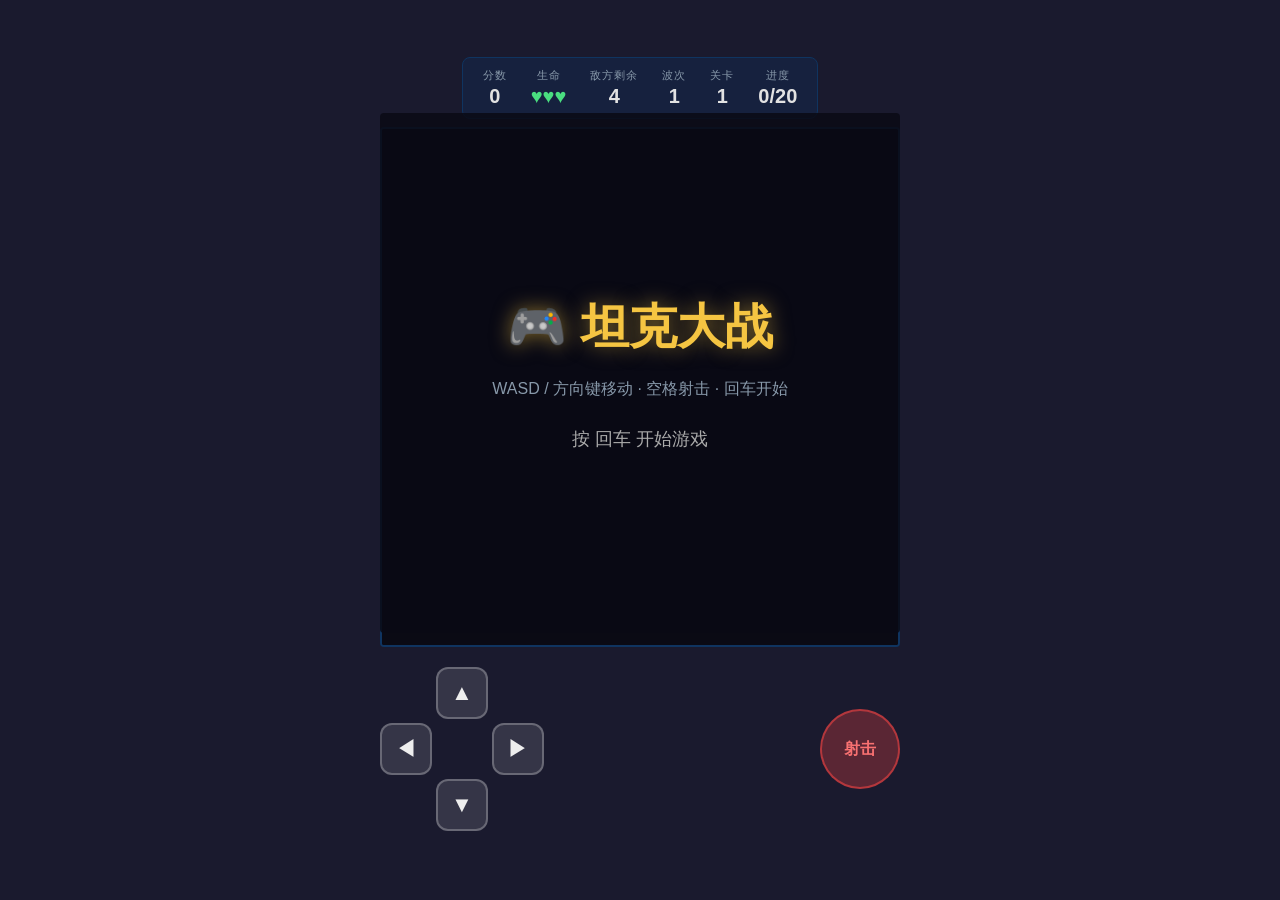
==== commit 79d23802: "v1.71 强制显示触控面板" ====
--- a/tank_game.html
+++ b/tank_game.html
@@ -210,7 +210,7 @@
 /* 手机端显示 */
 @media (max-width: 768px), (pointer: coarse) {
   #touch-controls {
-    display: flex;
+    display: flex !important;
   }
   #gameCanvas {
     width: 100vw;
@@ -1710,7 +1710,21 @@
 
   /** 绑定移动端触控按钮 */
   _bindTouchControls() {
+    // 检测是否为触控设备
+    const isTouchDevice = 'ontouchstart' in window || navigator.maxTouchPoints > 0 || window.innerWidth <= 768;
+
+    // 强制显示触控面板（方便测试）
+    const touchControls = document.getElementById('touch-controls');
+    if (touchControls) {
+      // 无条件显示，方便测试
+      touchControls.style.display = 'flex';
+      console.log('[Game] 触控面板已显示，isTouchDevice=' + isTouchDevice);
+    } else {
+      console.error('[Game] 找不到 #touch-controls 元素！');
+    }
+
     const btns = document.querySelectorAll('#touch-controls [data-key]');
+    console.log(`[Game] 找到 ${btns.length} 个触控按钮`);
     btns.forEach(btn => {
       const code = btn.dataset.key;
 
@@ -1719,6 +1733,7 @@
         e.preventDefault();
         this.keys[code] = true;
         btn.classList.add('active');
+        console.log(`[Touch] ${code} pressed, keys=${Object.keys(this.keys).join(',')}`);
         // 射击按钮同时触发开始/回车逻辑
         if (code === 'Space') this._handleEnter();
       };
@@ -1727,6 +1742,7 @@
         e.preventDefault();
         this.keys[code] = false;
         btn.classList.remove('active');
+        console.log(`[Touch] ${code} released`);
       };
 
       btn.addEventListener('touchstart', onPress, { passive: false });
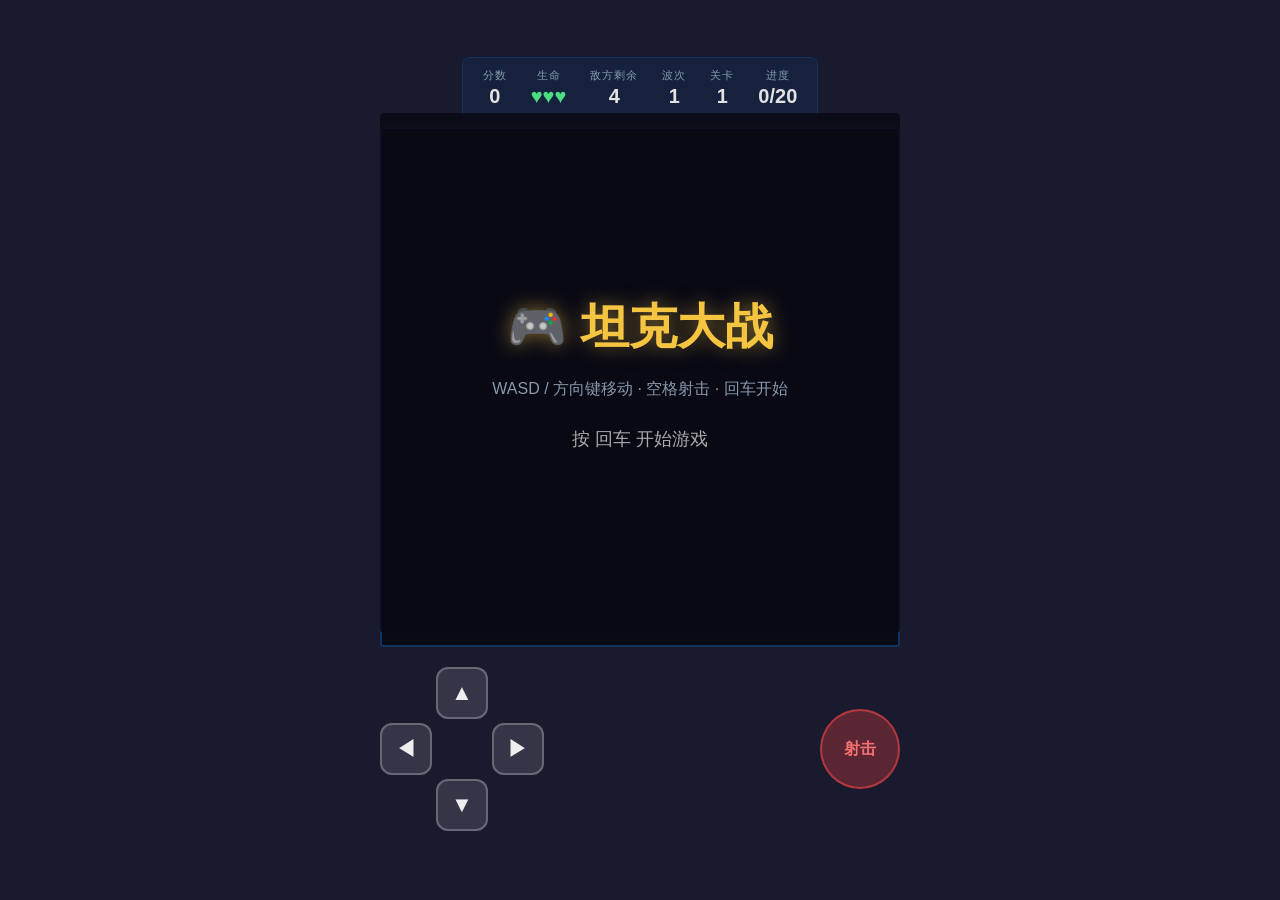
==== commit 0b19a6ab: "v1.73 修复敌方只向下走的bug：CHASE状态下40%概率横向包抄" ====
--- a/tank_game.html
+++ b/tank_game.html
@@ -1243,16 +1243,31 @@
             ? retreatDirs[Math.floor(Math.random() * retreatDirs.length)]
             : validDirs[Math.floor(Math.random() * validDirs.length)];
         } else if (shouldApproach) {
-          // 接近：优先选择能缩短距离的方向，包括横向包抄
+          // 接近：优先选择能缩短距离的方向
           const approachDirs = validDirs.filter(d => {
             const v = dirToVec(d);
             const nx = myCX + v.dx * 40;
             const ny = myCY + v.dy * 40;
             return Math.hypot(nx - playerCX, ny - playerCY) < distToPlayer;
           });
-          this.currentDir = approachDirs.length > 0
-            ? approachDirs[Math.floor(Math.random() * approachDirs.length)]
-            : validDirs[Math.floor(Math.random() * validDirs.length)];
+
+          // 关键修复：不要只向下冲，尝试横向包抄
+          if (approachDirs.length > 0) {
+            // 有能缩短距离的方向
+            const verticalDirs = approachDirs.filter(d => d === 'down');
+            const horizontalDirs = approachDirs.filter(d => d === 'left' || d === 'right');
+
+            if (horizontalDirs.length > 0 && Math.random() < 0.4) {
+              // 40%概率选择横向包抄
+              this.currentDir = horizontalDirs[Math.floor(Math.random() * horizontalDirs.length)];
+            } else {
+              // 否则继续接近（包括向下）
+              this.currentDir = approachDirs[Math.floor(Math.random() * approachDirs.length)];
+            }
+          } else {
+            // 没有能缩短距离的方向，随机选一个
+            this.currentDir = validDirs[Math.floor(Math.random() * validDirs.length)];
+          }
         } else {
           // 保持距离：根据相对位置选择移动策略
           if (Math.abs(dx) > Math.abs(dy) * 1.5) {
@@ -1761,8 +1776,8 @@
     if (this.isRewardSelecting && this.state === 'REWARD_SELECT') {
       return; // 奖励选择用数字键
     }
+    if (this.isTransitioning) return; // 过场动画中禁止重复触发
     if (this.state === 'MENU' || this.state === 'GAMEOVER_WIN' || this.state === 'GAMEOVER_LOSE') {
-      // 清除之前的调试日志
       console.log('[Game] 开始游戏，调试日志已启用');
       this._startGame();
     }
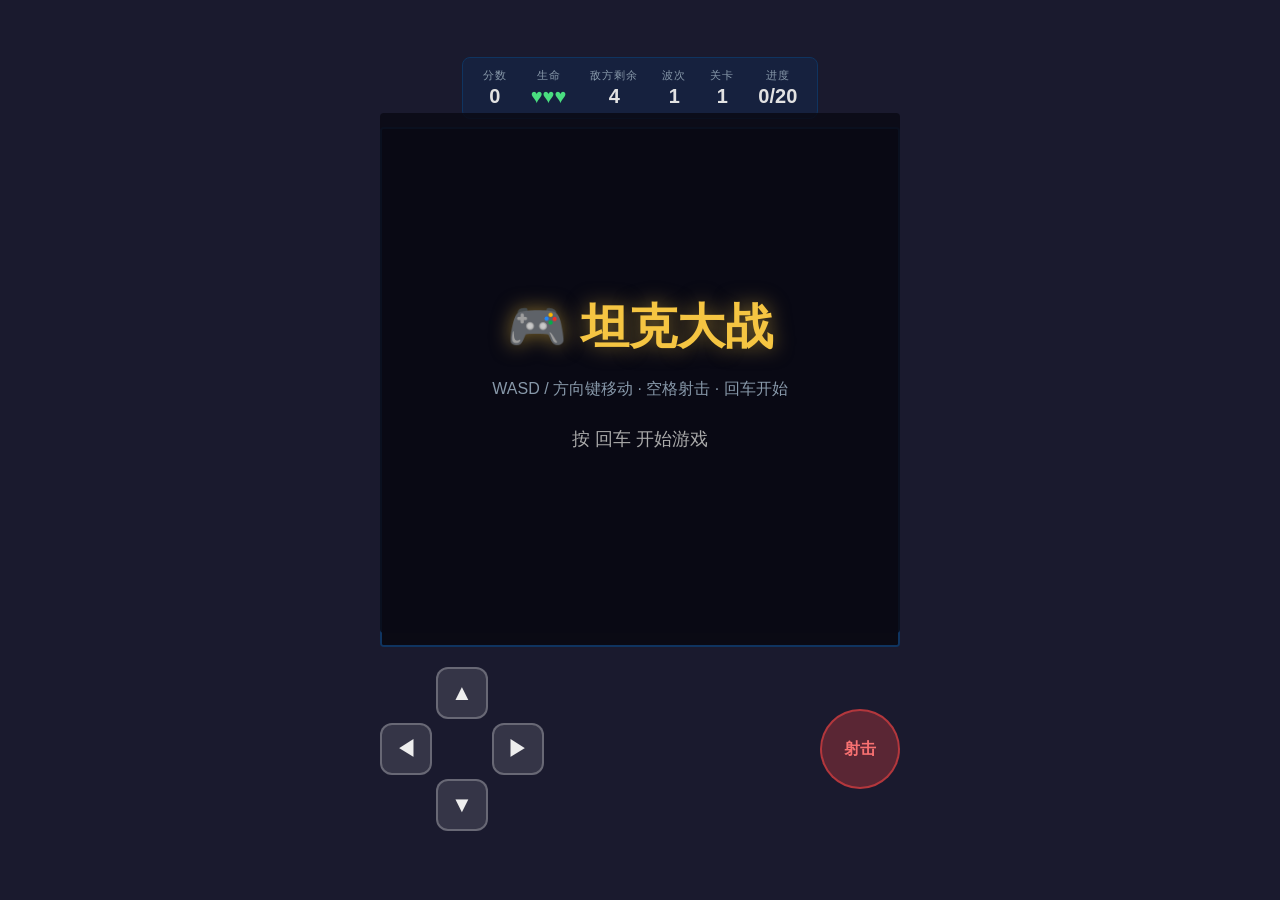
==== commit 47edcaad: "v1.76 敌方随机漫游：解锁单一轴，PATROL/CHASE随机主导+被挡立即换向" ====
--- a/tank_game.html
+++ b/tank_game.html
@@ -1092,11 +1092,11 @@
     this.maxHp = config.hp;
     this.scoreValue = config.score;
     this.aiTimer = 0;
-    this.aiInterval = 1500; // ms 换方向间隔
-    this.currentDir = 'down';
+    this.aiInterval = 400; // ms 换方向间隔（缩短，避免开局长时间单向冲锋）
+    this.currentDir = ['down', 'left', 'right'][Math.floor(Math.random() * 3)]; // 初始方向随机，避免集体向下冲锋
     this.fireRate = config.fireRate;
     this.state = AI_STATE.PATROL;
-    this.stateTimer = 0;
+    this.stateTimer = this.aiInterval; // 立即触发首次方向决策
     this.stuckCounter = 0;
     this.lastX = x;
     this.lastY = y;
@@ -1164,180 +1164,187 @@
     return ['up', 'down', 'left', 'right'].filter(d => this._canMove(d, solids, otherTanks));
   }
 
+  /** 在候选方向中选出最接近目标的方向（欧氏距离最小） */
+  _closestDir(candidates, targetX, targetY) {
+    if (candidates.length === 0) return null;
+    let best = candidates[0];
+    let bestDist = Infinity;
+    for (const d of candidates) {
+      const v = dirToVec(d);
+      const nx = this.x + this.w / 2 + v.dx * TILE;
+      const ny = this.y + this.h / 2 + v.dy * TILE;
+      const dist = Math.hypot(nx - targetX, ny - targetY);
+      if (dist < bestDist) { bestDist = dist; best = d; }
+    }
+    return best;
+  }
+
+  /** 在候选方向中选出最远离目标的方向（用于后退拉开距离） */
+  _farthestDir(candidates, targetX, targetY) {
+    if (candidates.length === 0) return null;
+    let best = candidates[0];
+    let bestDist = -Infinity;
+    for (const d of candidates) {
+      const v = dirToVec(d);
+      const nx = this.x + this.w / 2 + v.dx * TILE;
+      const ny = this.y + this.h / 2 + v.dy * TILE;
+      const dist = Math.hypot(nx - targetX, ny - targetY);
+      if (dist > bestDist) { bestDist = dist; best = d; }
+    }
+    return best;
+  }
+
+  /**
+   * 绕墙寻路核心：当理想方向被墙挡时，沿垂直方向找"最快能重新走理想方向"的通道口。
+   * 解决坦克卡在墙前无法对齐通道、原地横跳下不去的问题。
+   */
+  _flankTowardOpen(solids, otherTanks, idealDir) {
+    const perpDirs = (idealDir === 'up' || idealDir === 'down') ? ['left', 'right'] : ['up', 'down'];
+    let bestDir = null;
+    let bestDist = Infinity;
+    for (const pd of perpDirs) {
+      const v = dirToVec(pd);
+      // 沿 pd 方向扫描（最多 2 格 = 80px），找 idealDir 变可行的通道位置
+      for (let dist = this.speed; dist <= TILE * 2; dist += Math.max(this.speed, 2)) {
+        const testX = this.x + v.dx * dist;
+        const testY = this.y + v.dy * dist;
+        // 横向中途位置本身必须可达
+        const selfTr = { x: testX, y: testY, w: this.w, h: this.h };
+        const selfBlocked = solids.some(s => aabb(selfTr, s))
+          || otherTanks.some(t => t !== this && t.active && aabb(selfTr, t.rect()));
+        if (selfBlocked) break; // 这条横向路走不通
+        // 从该位置能否沿 idealDir 走一步（即找到通道口）
+        const iv = dirToVec(idealDir);
+        const nx = testX + iv.dx * this.speed;
+        const ny = testY + iv.dy * this.speed;
+        const tx = Math.max(0, Math.min(nx, CW - this.w));
+        const ty = Math.max(0, Math.min(ny, CH - this.h));
+        const tr = { x: tx, y: ty, w: this.w, h: this.h };
+        const blocked = solids.some(s => aabb(tr, s))
+          || otherTanks.some(t => t !== this && t.active && aabb(tr, t.rect()));
+        if (!blocked) {
+          if (dist < bestDist) { bestDist = dist; bestDir = pd; }
+          break;
+        }
+      }
+    }
+    return bestDir;
+  }
+
+  /** 朝玩家推进：畅通直进，被墙挡则绕通道口，兜底选最靠近玩家的方向 */
+  _approachPlayer(validDirs, solids, otherTanks, playerCX, playerCY) {
+    const idealDir = this._dirToTarget(playerCX, playerCY);
+    if (validDirs.includes(idealDir)) return idealDir; // 畅通 → 直进
+    const flank = this._flankTowardOpen(solids, otherTanks, idealDir); // 绕向通道口
+    if (flank && validDirs.includes(flank)) return flank;
+    return this._closestDir(validDirs, playerCX, playerCY); // 兜底
+  }
+
   /** 更新AI状态 */
   _updateAI(player, gameMap, otherTanks) {
     const solids = [...gameMap.bricks, ...gameMap.steels, ...gameMap.rivers, gameMap.base].filter(Boolean);
-    const distToPlayer = this._manhattanDist(player.x + player.w/2, player.y + player.h/2);
+
+    // 相对位置（统一欧氏距离，与方向评估一致）
+    const playerCX = player.x + player.w / 2;
+    const playerCY = player.y + player.h / 2;
+    const myCX = this.x + this.w / 2;
+    const myCY = this.y + this.h / 2;
+    const distToPlayer = Math.hypot(playerCX - myCX, playerCY - myCY);
     const inRange = distToPlayer < DETECTION_RANGE;
     const canShoot = distToPlayer < SHOOT_RANGE;
 
-    // 更新状态计时器
     this.stateTimer += 16;
 
-    // 计算相对位置
-    const playerCX = player.x + player.w/2;
-    const playerCY = player.y + player.h/2;
-    const myCX = this.x + this.w/2;
-    const myCY = this.y + this.h/2;
-    const dx = playerCX - myCX;
-    const dy = playerCY - myCY;
-
-    // 获取当前可行方向
-    const currentValidDirs = this._getValidDirs(solids, otherTanks);
-
-    // 调试：每帧打印敌人位置和可行方向
-    if (Math.random() < 0.1) {
-      console.log(`[Enemy ${this.type}] pos=(${this.x},${this.y}), dir=${this.currentDir}, valid=[${currentValidDirs.join(',')}], state=${this.state}, dist=${distToPlayer.toFixed(0)}`);
-    }
-
     switch (this.state) {
-      case AI_STATE.PATROL:
-        // 检测到玩家则切换追击
+      case AI_STATE.PATROL: {
         if (inRange) {
           this.state = AI_STATE.CHASE;
           this.stateTimer = 0;
         }
-        // 巡逻时更多样化：有时横向移动包抄
-        if (this.stateTimer >= this.aiInterval) {
+        const patrolBlocked = !this._canMove(this.currentDir, solids, otherTanks);
+        if (this.stateTimer >= this.aiInterval || patrolBlocked) {
           this.stateTimer = 0;
           const patrolDirs = this._getValidDirs(solids, otherTanks);
           if (patrolDirs.length > 0) {
-            // 根据相对位置决定策略
-            if (Math.abs(dx) > Math.abs(dy)) {
-              // 玩家在水平方向，优先左右移动
-              const sideDirs = patrolDirs.filter(d => d === 'left' || d === 'right');
-              this.currentDir = sideDirs.length > 0 && Math.random() < 0.8
-                ? sideDirs[Math.floor(Math.random() * sideDirs.length)]
-                : patrolDirs[Math.floor(Math.random() * patrolDirs.length)];
-            } else {
-              // 玩家在下放，有一定概率横向移动
-              this.currentDir = patrolDirs[Math.floor(Math.random() * patrolDirs.length)];
-            }
+            // 随机漫游为主（80%），偶尔朝玩家（20%）—— 自由转向、随机走动
+            this.currentDir = Math.random() < 0.8
+              ? patrolDirs[Math.floor(Math.random() * patrolDirs.length)]
+              : this._approachPlayer(patrolDirs, solids, otherTanks, playerCX, playerCY);
           }
         }
         break;
-
-      case AI_STATE.CHASE:
+      }
+
+      case AI_STATE.CHASE: {
         const validDirs = this._getValidDirs(solids, otherTanks);
         if (validDirs.length === 0) break;
-
-        // 计算理想位置：保持适当距离，不要直接撞到玩家
         const idealDist = SHOOT_RANGE * 0.8;
         const shouldRetreat = distToPlayer < idealDist * 0.5;
-        const shouldApproach = distToPlayer > idealDist * 1.5;
-
-        // 调试日志
-        if (Math.random() < 0.05) {
-          console.log(`[Enemy] state=${this.state}, dist=${distToPlayer.toFixed(0)}, validDirs=[${validDirs.join(',')}], targetDir=${targetDir}`);
+        // 追击也带随机性（50%），避免死盯玩家锁死单一轴
+        if (Math.random() < 0.5) {
+          this.currentDir = validDirs[Math.floor(Math.random() * validDirs.length)];
+        } else if (shouldRetreat) {
+          // 太近则后退拉开距离
+          this.currentDir = this._farthestDir(validDirs, playerCX, playerCY);
+        } else {
+          // 追击：直进 / 绕通道 / 兜底
+          this.currentDir = this._approachPlayer(validDirs, solids, otherTanks, playerCX, playerCY);
         }
-
-        if (shouldRetreat) {
-          // 后退：选择远离玩家的方向
-          const retreatDirs = validDirs.filter(d => {
-            const v = dirToVec(d);
-            const nx = myCX + v.dx * 40;
-            const ny = myCY + v.dy * 40;
-            return Math.hypot(nx - playerCX, ny - playerCY) > distToPlayer;
-          });
-          this.currentDir = retreatDirs.length > 0
-            ? retreatDirs[Math.floor(Math.random() * retreatDirs.length)]
-            : validDirs[Math.floor(Math.random() * validDirs.length)];
-        } else if (shouldApproach) {
-          // 接近：优先选择能缩短距离的方向
-          const approachDirs = validDirs.filter(d => {
-            const v = dirToVec(d);
-            const nx = myCX + v.dx * 40;
-            const ny = myCY + v.dy * 40;
-            return Math.hypot(nx - playerCX, ny - playerCY) < distToPlayer;
-          });
-
-          // 关键修复：不要只向下冲，尝试横向包抄
-          if (approachDirs.length > 0) {
-            // 有能缩短距离的方向
-            const verticalDirs = approachDirs.filter(d => d === 'down');
-            const horizontalDirs = approachDirs.filter(d => d === 'left' || d === 'right');
-
-            if (horizontalDirs.length > 0 && Math.random() < 0.4) {
-              // 40%概率选择横向包抄
-              this.currentDir = horizontalDirs[Math.floor(Math.random() * horizontalDirs.length)];
-            } else {
-              // 否则继续接近（包括向下）
-              this.currentDir = approachDirs[Math.floor(Math.random() * approachDirs.length)];
-            }
-          } else {
-            // 没有能缩短距离的方向，随机选一个
-            this.currentDir = validDirs[Math.floor(Math.random() * validDirs.length)];
-          }
-        } else {
-          // 保持距离：根据相对位置选择移动策略
-          if (Math.abs(dx) > Math.abs(dy) * 1.5) {
-            // 玩家在水平方向较远，优先左右移动
-            const sideDirs = validDirs.filter(d => d === 'left' || d === 'right');
-            this.currentDir = sideDirs.length > 0
-              ? sideDirs[Math.floor(Math.random() * sideDirs.length)]
-              : validDirs[Math.floor(Math.random() * validDirs.length)];
-          } else if (Math.abs(dy) > Math.abs(dx) * 1.5) {
-            // 玩家在垂直方向（上或下），根据距离决定
-            if (dy > 0) {
-              // 玩家在下，优先向下但也可以侧移
-              const downApproach = validDirs.filter(d => d === 'down' || d === 'left' || d === 'right');
-              this.currentDir = downApproach[Math.floor(Math.random() * downApproach.length)];
-            } else {
-              // 玩家在上，这是撤退情况
-              const retreatDirs = validDirs.filter(d => d === 'up' || d === 'left' || d === 'right');
-              this.currentDir = retreatDirs[Math.floor(Math.random() * retreatDirs.length)];
-            }
-          } else {
-            // 对角线方向，混合策略
-            this.currentDir = validDirs[Math.floor(Math.random() * validDirs.length)];
-          }
-        }
-
-        // 进入射击范围则切换射击状态
         if (canShoot) {
           this.state = AI_STATE.SHOOT;
           this.stateTimer = 0;
         }
         break;
-
-      case AI_STATE.SHOOT:
-        // 射击时保持位置或侧移，不要直线冲锋
-        const shootDirs = validDirs.filter(d => {
-          const v = dirToVec(d);
-          // 优先侧向移动
-          return d === 'left' || d === 'right';
-        });
-        this.currentDir = shootDirs.length > 0 && Math.random() < 0.7
-          ? shootDirs[Math.floor(Math.random() * shootDirs.length)]
-          : validDirs[Math.floor(Math.random() * validDirs.length)];
-
-        // 如果玩家太远，退回追击
+      }
+
+      case AI_STATE.SHOOT: {
+        // 修复 TDZ bug：自行获取可行方向，不依赖 CHASE 分支的 validDirs
+        const shootValid = this._getValidDirs(solids, otherTanks);
+        if (shootValid.length > 0) {
+          const sideDirs = shootValid.filter(d => d === 'left' || d === 'right');
+          if (sideDirs.length > 0 && Math.random() < 0.7) {
+            this.currentDir = sideDirs[Math.floor(Math.random() * sideDirs.length)];
+          } else {
+            this.currentDir = this._closestDir(shootValid, playerCX, playerCY);
+          }
+        }
         if (!inRange) {
           this.state = AI_STATE.CHASE;
           this.stateTimer = 0;
         }
         break;
-
-      case AI_STATE.STUCK:
+      }
+
+      case AI_STATE.STUCK: {
         const stuckDirs = this._getValidDirs(solids, otherTanks);
         if (stuckDirs.length > 0) {
-          // 优先选择远离当前位置的方向
-          this.currentDir = stuckDirs[Math.floor(Math.random() * stuckDirs.length)];
+          this.currentDir = this._approachPlayer(stuckDirs, solids, otherTanks, playerCX, playerCY);
           this.state = AI_STATE.CHASE;
           this.stateTimer = 0;
         }
         break;
-    }
-
-    // 检测是否卡住
+      }
+    }
+
+    // 卡住检测：完全不动，或长时间原地振荡（净位移极小）都视为卡住
     const moved = Math.abs(this.x - this.lastX) > 0.1 || Math.abs(this.y - this.lastY) > 0.1;
     if (!moved) {
       this.stuckCounter++;
-      if (this.stuckCounter > 30) {
-        this.state = AI_STATE.STUCK;
-        this.stateTimer = 0;
-      }
     } else {
+      this.stuckCounter = 0;
+    }
+    // 振荡检测：每 60 帧看净位移，若几乎为零说明在原地打转（如通道口被挤住），强制脱困
+    this._oscFrames = (this._oscFrames || 0) + 1;
+    if (this._oscFrames >= 60) {
+      const netDisp = Math.hypot(this.x - (this._oscX ?? this.x), this.y - (this._oscY ?? this.y));
+      if (netDisp < this.speed * 6) this.stuckCounter = 31; // 强制触发 STUCK
+      this._oscX = this.x;
+      this._oscY = this.y;
+      this._oscFrames = 0;
+    }
+    if (this.stuckCounter > 30) {
+      this.state = AI_STATE.STUCK;
+      this.stateTimer = 0;
       this.stuckCounter = 0;
     }
     this.lastX = this.x;
@@ -1414,10 +1421,8 @@
     this.rivers = [];
     this.ices = [];  // 雪地瓦片
     this.base = null;  // 基地
-    console.log('[Map] Parsing level, ROWS=', ROWS, 'COLS=', COLS, 'data.length=', this.data.length);
     for (let r = 0; r < ROWS; r++) {
       if (!this.data[r]) {
-        console.warn('[Map] WARNING: Row', r, 'is undefined!');
         continue;
       }
       for (let c = 0; c < COLS; c++) {
@@ -1432,7 +1437,6 @@
         else if (type === T.BASE) this.base = rect(x, y, TILE, TILE);  // 解析基地
       }
     }
-    console.log('[Map] Parsed: bricks=', this.bricks.length, 'steels=', this.steels.length, 'base=', !!this.base);
   }
 
   // 碰撞检测用（砖块+钢板+基地）
@@ -1578,12 +1582,8 @@
 
 class Game {
   constructor() {
-    console.log('[Game] Constructor starting...');
     this.canvas = document.getElementById('gameCanvas');
-    console.log('[Game] Canvas element:', this.canvas);
     this.ctx = this.canvas.getContext('2d');
-    console.log(`[Game] Canvas: ${this.canvas ? '存在' : '不存在'}`);
-    console.log(`[Game] Context: ${this.ctx ? '可用' : '不可用'}`);
     this.canvas.width = CW;
     this.canvas.height = CH;
 
@@ -1733,13 +1733,11 @@
     if (touchControls) {
       // 无条件显示，方便测试
       touchControls.style.display = 'flex';
-      console.log('[Game] 触控面板已显示，isTouchDevice=' + isTouchDevice);
     } else {
       console.error('[Game] 找不到 #touch-controls 元素！');
     }
 
     const btns = document.querySelectorAll('#touch-controls [data-key]');
-    console.log(`[Game] 找到 ${btns.length} 个触控按钮`);
     btns.forEach(btn => {
       const code = btn.dataset.key;
 
@@ -1748,7 +1746,6 @@
         e.preventDefault();
         this.keys[code] = true;
         btn.classList.add('active');
-        console.log(`[Touch] ${code} pressed, keys=${Object.keys(this.keys).join(',')}`);
         // 射击按钮同时触发开始/回车逻辑
         if (code === 'Space') this._handleEnter();
       };
@@ -1757,7 +1754,6 @@
         e.preventDefault();
         this.keys[code] = false;
         btn.classList.remove('active');
-        console.log(`[Touch] ${code} released`);
       };
 
       btn.addEventListener('touchstart', onPress, { passive: false });
@@ -1778,7 +1774,6 @@
     }
     if (this.isTransitioning) return; // 过场动画中禁止重复触发
     if (this.state === 'MENU' || this.state === 'GAMEOVER_WIN' || this.state === 'GAMEOVER_LOSE') {
-      console.log('[Game] 开始游戏，调试日志已启用');
       this._startGame();
     }
   }
@@ -1793,7 +1788,6 @@
    * 玩家出生在安全空位（不卡在墙里）
    */
   _startGame() {
-    console.log('[Game] _startGame called, current state:', this.state);
     this.score = 0;
     this.level = 0;
     this.lives = 3;
@@ -1821,19 +1815,14 @@
 
   /** 实际开始游戏的逻辑 */
   _doStartGame() {
-    console.log('[Game] _doStartGame called, state:', this.state);
     this.state = 'PLAYING';
     this.isTransitioning = false;
-    console.log('[Game] Overlay before hide:', this.overlay.classList.contains('hidden'));
     this.overlay.classList.add('hidden');
-    console.log('[Game] Overlay after hide:', this.overlay.classList.contains('hidden'));
     this.map = new GameMap(this.level);
-    console.log('[Game] Map created, bricks:', this.map.bricks.length, 'steels:', this.map.steels.length, 'base:', !!this.map.base);
     const playerPos = this._findSafeSpawn(this.map.bricks, this.map.steels, {
       minCol: 2, maxCol: COLS - 4, minRow: 10, maxRow: 10  // 保护墙上方
     }, [], this.map.rivers, null);
     this.player = new PlayerTank(playerPos.x, playerPos.y);
-    console.log('[Game] Player spawned at:', playerPos, 'active:', this.player.active);
     this.enemies = [];
     this.bullets = [];
     this.explosions = [];
@@ -1841,7 +1830,6 @@
     this.floatingTexts = [];
     this._spawnWave();
     this._updateHUD();
-    console.log('[Tank] Game started, player:', this.player, 'map:', this.map);
   }
 
   /** 在指定区域内找一个安全的生成位置（不在固体瓦片内） */
@@ -2049,7 +2037,6 @@
   _update(dt) {
     // 更新玩家（传入其他坦克，排除自己）
     if (!this.player || !this.player.active) {
-      console.log(`[Update] Player null or inactive, state=${this.state}`);
       return;
     }
 
@@ -2247,7 +2234,6 @@
 
   _draw() {
     const ctx = this.ctx;
-    console.log(`[Draw] ctx=${!!ctx}, map=${!!this.map}, player=${!!this.player}, state=${this.state}`);
     if (!ctx) {
       console.error('Canvas context is null!');
       return;
@@ -2256,7 +2242,6 @@
     // 清屏
     ctx.fillStyle = '#0a0a14';
     ctx.fillRect(0, 0, CW, CH);
-    console.log(`[Draw] map.bricks=${this.map?.bricks?.length}, map.base=${!!this.map?.base}, player.pos=${this.player?.x},${this.player?.y}`);
 
     // 绘制地图
     if (this.map) this.map.draw(ctx);
@@ -2351,9 +2336,7 @@
 
 // ─── 启动游戏 ──────────────────────────────────────────────
 window.addEventListener('DOMContentLoaded', () => {
-  console.log('[Tank] DOMContentLoaded fired');
   window.game = new Game();
-  console.log('[Tank] Game instance created:', window.game);
 });
 
   </script>
